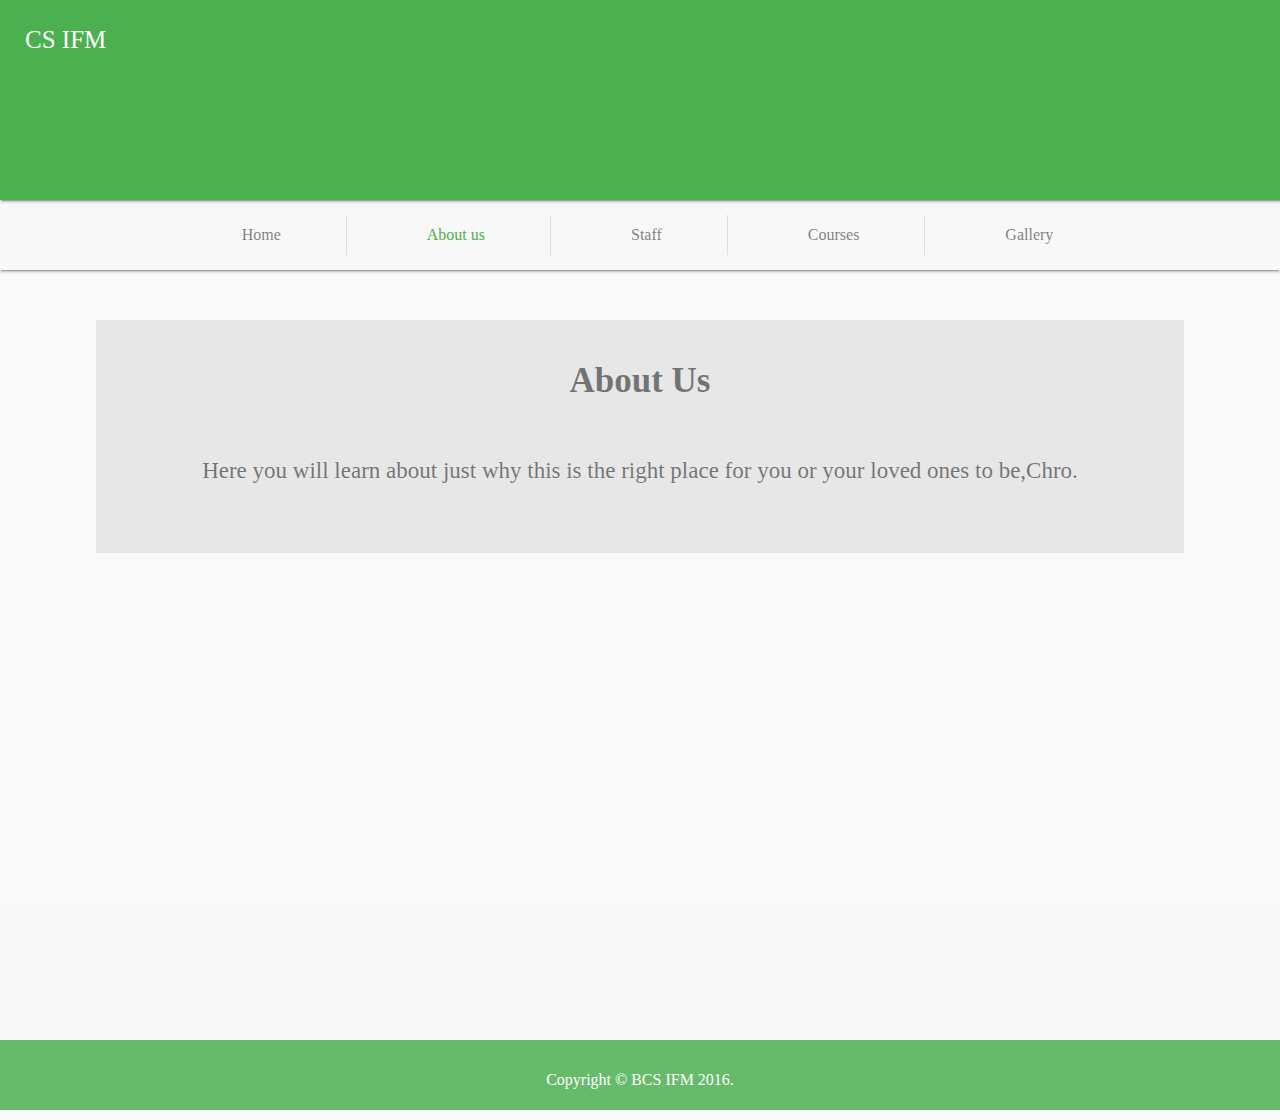
==== about.html @ ee82e64f "Non fixed navbar" ====
<!DOCTYPE html>
<html lang="en">
<head>
	<meta charset="UTF-8">
	<meta name="viewport" content="width=device-width, minimum-scale=1.0, initial-scale=1.0, user-scalable=yes">
	<title>IFM - CS</title>
	<link rel="stylesheet" href="css/material-design-iconic-font.min.css">
	<link rel="stylesheet" href="css/animate.css">
	<link rel="stylesheet" href="css/main.css">
</head>
<body>
	<div id="shadow" onclick="closeMenu()"></div>
	<header class="shadow-2dp">
		<a href="javascript:void(0);" class="btn btn-flat header-btn" style="align-self: center;" onclick="toggleMenu()"><i class="zmdi zmdi-menu"></i></a>
		<div class="logo"><a href="index.html">CS IFM</a></div>
	</header>
	<nav class="shadow-2dp">
		<div class="cover-photo placeholder-bg" style="height: 200px;"></div>
		<ul>
			<li><a href="index.html"><i class="zmdi zmdi-home"></i>Home</a></li>
			<li class="active"><a href="#"><i class="zmdi zmdi-info-outline"></i>About us</a></li>
			<li><a href="#"><i class="zmdi zmdi-accounts"></i>Staff</a></li>
			<li><a href="#"><i class="zmdi zmdi-collection-item"></i>Courses</a></li>
			<li><a href="gallery.html"><i class="zmdi zmdi-collection-image"></i>Gallery</a></li>
		</ul>
	</nav>
	<div id="main">
		<div id="content">
			<section class="placeholder-bg layout-flex as-column center-center">
				<br>
				<h1 style="font-size: 35px">About Us</h1>
				<p style="padding: 10px; font-size: 23px">Here you will learn about just why this is the right place for you or your loved ones to be,Chro.</p>
				<br><br>
			</section>
		</div>
	</div>
	<footer>
		<div class="copyright">
			Copyright &copy; BCS IFM 2016.
		</div>
	</footer>
	<script src="js/scripts.js"></script>
</body>
</html>
---- css/main.css ----
/******************************
  BROWSER OVERRIDE & GLOBAL STYLES
******************************/

/*GLOBAL VARIABLES*/
:root{
  --theme-color: #4CAF50;
  --theme-light: #f8f8f8;
  --theme-lighter: #66BB6A;
  --text-color-dark: rgba(0,0,0,0.5);
  --placeholder-bg: rgba(0,0,0,0.07);
}
/*END GLOBAL VARIABLES*/

html, body{
  margin: 0;
  background: #f9f9f9;
  color: rgba(0,0,0,0.5);
  font-family: georgia;
}
body.locked{
  overflow: hidden;
}
.no-margin{
  margin: 0;
}
.no-margin-top{
  margin-bottom: 0;
}
.no-margin-bottom{
  margin-bottom: 0;
}
.cirlce{
  border-radius: 50%;
}
.right{
  float: right;
}
.left{
  float: left;
}
.text-right{
  text-align: right;
}
.text-left{
  text-align: left;
}
.text-center{
  text-align: center;
}
.text-justify{
  text-align: justify;
}
#shadow{
  position: fixed;
  top: 0;left: 0;
  bottom: 0; right: 0;
  background: rgba(0,0,0, 0.3);
  z-index: 9999;
  opacity: 0;
  pointer-events: none;
  font-size: 50px;
  color: #eee;

  -webkit-transition: opacity 0.1s ease-in;
  -o-transition: opacity 0.1s ease-in;
  transition: opacity 0.1s ease-in;
}
#shadow > .zmdi, #shadow > span{
  font-size: 150px;
  display: none;
}
#shadow.loading > .zmdi, #shadow.loading > span{
  display: block;
}
#shadow.show{
  opacity: 1;
  pointer-events: auto;
}
@media all and (max-width: 992px){
  #shadow{
    z-index: 99;
  }
}
a{
  text-decoration: none;
  color: var(--theme-color);
}
a:hover{
  color: #7E57E2;
}
hr.divider{
  border: none;
  border-bottom: 1px solid #e2e2e2;
}
.shadow-1dp{
  box-shadow: 0 0 1px rgba(0, 0, 0, 1);
}
.shadow-2dp{
  box-shadow: 0 2px 2px 0 rgba(0, 0, 0, 0.14),
              0 1px 5px 0 rgba(0, 0, 0, 0.12),
              0 3px 1px -2px rgba(0, 0, 0, 0.2);
}

.shadow-4dp{
  box-shadow: 0 6px 10px 0 rgba(0, 0, 0, 0.14),
                  0 1px 18px 0 rgba(0, 0, 0, 0.12),
                  0 3px 5px -1px rgba(0, 0, 0, 0.4);
}
.layout-flex{
  display: -webkit-flex;
  display: -moz-flex;
  display: -ms-flex;
  display: -o-flex;
  display: flex;
}
.layout-flex.as-column{
  flex-direction: column;
}
.layout-flex.center-center{
  align-items: center;
  justify-content: center;
}
.layout-flex.wrap{
  flex-wrap: wrap;
}
/******************************
  END BROWSER OVERRIDE & GLOBAL STYLES
******************************/

/******************************
      MAIN LAYOUT STYLES
******************************/
header{
  position: relative;
  top: 0;left: 0;
  width: 100%;
  height: 200px;
  line-height: 80px;
  background: var(--theme-color);
  color: #fff;
  z-index: 9;
  display: flex;
  font-family: verdana;
  padding: 0 25px;
}
@media all and (max-width: 992px) {
  header{
    padding: 0;
  }
}
header > .logo{
  color: #fff;
  font-size: 25px;
  overflow: hidden;
  text-overflow: ellipsis;
  white-space: nowrap;
  flex:1;
}
header > .logo a{
  color: #fff !important;
}
header > .header-btn{
  display: none;
}
nav{
  top: 0;left: 0;
  padding: 15px 0;
  height: 40px;
  line-height: 40px;
  top: 180px;
  /*width: 100%;*/
  background: var(--theme-light);
  z-index: 999;
  display: flex;
}
nav > ul{
  margin:auto;
  padding: 0;
  list-style: none;
  display: flex;
  flex-wrap:wrap;
}
nav > ul li{
  padding:0 5px;
  border-left: 1px solid rgba(0,0,0,0.1);
}
nav > ul li:first-child{
  border-left: none;
}
nav > ul a{
  color: var(--text-color-dark);
  padding: 12px 60px;
  text-align: center;
}
nav > ul li a:hover{
  color: var(--text-color-dark) !important;
  background: #d9d9d9 !important;
}
nav > ul li.active a, nav > ul li.active a:hover{
  color: var(--theme-color) !important;
}
nav > ul li a .zmdi{
    /*font-size: 25px;*/
    margin-right: 15px;
  }
nav > .cover-photo{
  display: none;
}
@media all and (max-width: 990px) {
  header{
    height: 60px;
    line-height: 60px;
  }
  header > .logo{
    font-size: 20px;
  }
  header > .header-btn{
    display: block;
  }
  header > .header-btn i{
    font-size: 22px;
    color:white !important;
  }
  nav{
    position: absolute;
    padding: 0;
    top:0;
    width: 250px;
    height: calc(100% + 5px);
    display: block;

    -webkit-transition: transform 0.35s ease-in-out;
    -o-transition: transform 0.35s ease-in-out;
    transition: transform 0.35s ease-in-out;

    -webkit-transform: translateX(-100%);
    -ms-transform: translateX(-100%);
    -o-transform: translateX(-100%);
    transform: translateX(-100%);
  }
  nav.open{
    -webkit-transform: none;
    -ms-transform: none;
    -o-transform: none;
    transform: none;
  }

  nav > .cover-photo{
    display: block;
  }
  nav > ul{
    position: relative;
    top:3px;
    display: flex;
    flex-direction: column;
    width: inherit;
    margin-top: 5px;
  }
  nav > ul li{
    padding: 3px 5px;
    margin: 1px 0;
  }
  nav > ul li a{
    text-align: left;
    position: relative;
    display: block;
    height: 45px;
    line-height: 45px;
    padding: 0;
    padding-left: 50px;
    /*border-bottom: 1px dotted red;*/
    font-size: 18px;
  }
  nav > ul li.active a{
    background: rgba(0,0,0,0.05);
  }
  nav > ul li a .zmdi{
    font-size: 25px;
    margin-right: 15px;
    position: absolute;
    left: 10px;top: 10px;
  }
  #main{
    padding-top: 60px !important;
  }
  #content h1{
    margin-bottom: 0;
  }
}
#main{
  position: relative;
  top:50px;left: 0;
  height: calc(100% - 70px);
  width: 100%;
  display: flex;
}
@media all and (max-width: 990px) {
  #main{
    margin-top: -50px;
    top:0px;
  }
}
aside{
  height: 100%;
  width: 350px;
  margin-left: 50px;

  -webkit-transition: 2s transform 0.26s ease-out;
  -o-transition: 2s transform 0.26s ease-out;
  transition: 2s transform 0.26s ease-out;
}
@media all and (max-width: 992px) {
  aside{
      display: none;

      -webkit-transform: translate3d(-100%, 0, 0);
      -ms-transform: translate3d(-100%, 0, 0);
      -o-transform: translate3d(-100%, 0, 0);
      transform: translate3d(-100%, 0, 0);
    }
}
aside > ul{
  list-style: none;
  padding: 0;
  margin: 0;
  margin-top: 20px;
}
aside > ul li{
  padding: 0 10px;
  margin-bottom: 5px; 
}
aside > ul li a{
  position: relative;
  display: block;
  height: 48px;
  line-height: 48px;
  padding: 0 8px;
  color: var(--text-color-dark);
}
aside > ul li a::after{
  content: "";
  position: absolute;
  top: 0;
  left: 0;
  height: 100%;
  width: 10%;
  border-radius: 50%;
  opacity: 0;
  -webkit-transition: all 0.15s ease-out;
  -o-transition: all 0.15s ease-out;
  transition: all 0.15s ease-out;
}
aside > ul li.active a, aside > ul li.active a:hover{
  color: var(--theme-color); /*retain active color on hover*/
}
aside > ul li a:hover{
  color: var(--text-color-dark); /*override default hover color for a tags*/
}
aside > ul li a:hover::after, aside > ul li.active a::after{
  width: 100%;
  opacity: 1;
  border-radius: 0;
  background: rgba(0,0,0,0.05);
}
#content{
  min-height: calc(100vh - 310px);
  /*width: 100%;*/
  margin:auto;
  flex:1;
}
section{
  position: relative;
  left: 7.5%;
  width: 85%;
  min-height: 200px;
  margin-bottom: 20px;
}
section.full{
  position: relative;
  min-height: 200px;
  margin-bottom: 20px;
  padding: 10px 50px;
}
section h1{
  font-size: 35px
}
section > p{
  padding: 0 60px; font-size: 23px
}
@media all and (max-width: 992px) {
  section{
    left: 0;
    width: 100%;
  }
  section h1{
    font-size: 25px !important
  }
  section > p{
    padding: 0 10px !important; font-size: 18px !important;
  }
}
/*******************
  END MAIN LAYOUT STYLES
********************/

/*******************
    COMPONENTS
********************/
.placeholder-bg{
  background: var(--placeholder-bg);
  text-align: center;
}
.placeholder-bg:after{
  /*content: "200 x 200";*/
  color: rgba(0,0,0,0.2);
}

.hero{
  position: relative;
  height: 350px;
  width: 100%;
  line-height: 290px;
  font-size: 100px;
}
@media all and (max-width: 992px) {
  .hero{
    left: 0;
    width: 100%;
    height: 250px;
  }
}
/*BUTTON*/
.btn{
  text-transform: uppercase;
  height: 40px;
  line-height: 40px;
  padding: 3px 15px;
  margin: 0 5px;
  border: none;
  min-width: 120px;
  text-align: center;
  font-size: 18px;
  font-family: verdana;
  background: var(--theme-color);
  color: white;
  box-shadow: 0 0 5px rgba(0,0,0,0.26);
}
.btn:active, .btn:focus, .btn:hover{
  outline-width: 0;
  color: white;
}
.btn:hover{
  background: #66BB6A;
}
.btn-flat{
  box-shadow: none;
  background: transparent;
  min-width: 10px;
  margin: 0 1px;
  color: var(--text-color-dark);
}
.btn-flat:hover{
  background: transparent;
  color: #aaa;
}
footer{
  margin-top: 50px;
  background: var(--theme-light);
  min-height: 200px;
  width: 100%;
  position: relative;
  top: 0;
}
footer > .copyright{
  text-align: center;
  position: absolute;
  bottom: 0;
  left: 0;
  width: 100%;
  height: 70px;
  line-height: 80px;
  color: #fff;
  background: var(--theme-lighter);
}

/*LISTS*/
.list-group{
  padding: 15px;
}
.list-group > .title{
  font-size: 24px; margin: 0;margin-top: 15px;
}
.list-group > .list{
  margin: 0 15px;
  margin-top: 30px;
}
.list .title{
  font-size: 20px; font-weight: 300; margin-bottom: 0;
}
.list-item{
  margin: 15px 0;
}
.list-item.has-avatar{
  position: relative;
  padding-left: 70px;
  min-height: 60px;
}
.list-item .avatar{
  position: absolute;
  left:0;top: 0;
  height: 60px;width: 60px;
  background: #eee;
  flex-direction: column;
  justify-content: center;
  align-items: center;
  
  display: -webkit-flex;
  display: -moz-flex;
  display: -ms-flex;
  display: -o-flex;
  display: flex;

  align-items: center;
  justify-content: center;
}
.avatar > span{
  font-size: 20px;
  color: #888;
}
.avatar > span:last-child{
  margin-top: 2px;
  font-size: 16px;
  color: #999;
}
.list-item > h3{
  font-size: 18px;
  margin: 0;
  margin-bottom: 3px;
}
.list-item > h3 a{
  color: var(--text-color-dark);
}
.list-item > p{
  padding: 0;
  margin: 0;
  font-size: 14px;
}
/*LIST*/

/*CARDS*/
.card{
  background: white;
  box-shadow: 0 0 1px #777;
}
.card > img{
  background: #aaa;
  width: 100%;
  height: 130px;
}
.card > .card-content{
  margin-top: -5px;
  padding:15px 10px;
}
.card > .card-content .caption{
  width: 100%;
  height: 40px;
}
.card > .card-content .caption h3, .card > .card-content .caption p{
  overflow: hidden;
  white-space: nowrap;
  -ms-text-overflow: ellipsis;
  text-overflow: ellipsis;
}
/*END CARDS

/*GRID SYSTEM*/
.row{
  position: relative;
  margin-top: 10px;
}
.col{
  display: inline-block;
  margin-left: 1px;
  padding: 3px;
}
.col.col-1{
  width: calc(8.333% - 10px);
}
.col.col-2{
  width: calc(16.667% - 10px);
}
.col.col-3{
  width: calc(25% - 10px);
}
.col.col-4{
  width: calc(33.333% - 10px);
}
.col.col-6{
  width: calc(50% - 10px);
}
.col.col-7{
  width: calc(58.333% - 10px);
}
.col.col-8{
  width: calc(66.667% - 10px);
}
.col.col-9{
  width: calc(75% - 10px);
}
.col.col-10{
  width: calc(83.333% - 10px);
}
.col.col-11{
  width: calc(91.667% - 10px);
}
.col.col-12{
  width: calc(100% - 10px);
}
/*END GRID SYSTEM*/

/*******************
   END COMPONENTS
********************/

/*******************
  RESPONSIVE
*******************/
@media all and (max-width: 992px){
  .center-text-on-less-lg{
    text-align: center;
  }
}
@media all and (max-width: 992px){
  .show-on-lg-only{
    display: none;
  }
}
/*******************
  END RESPONSIVE
*******************/
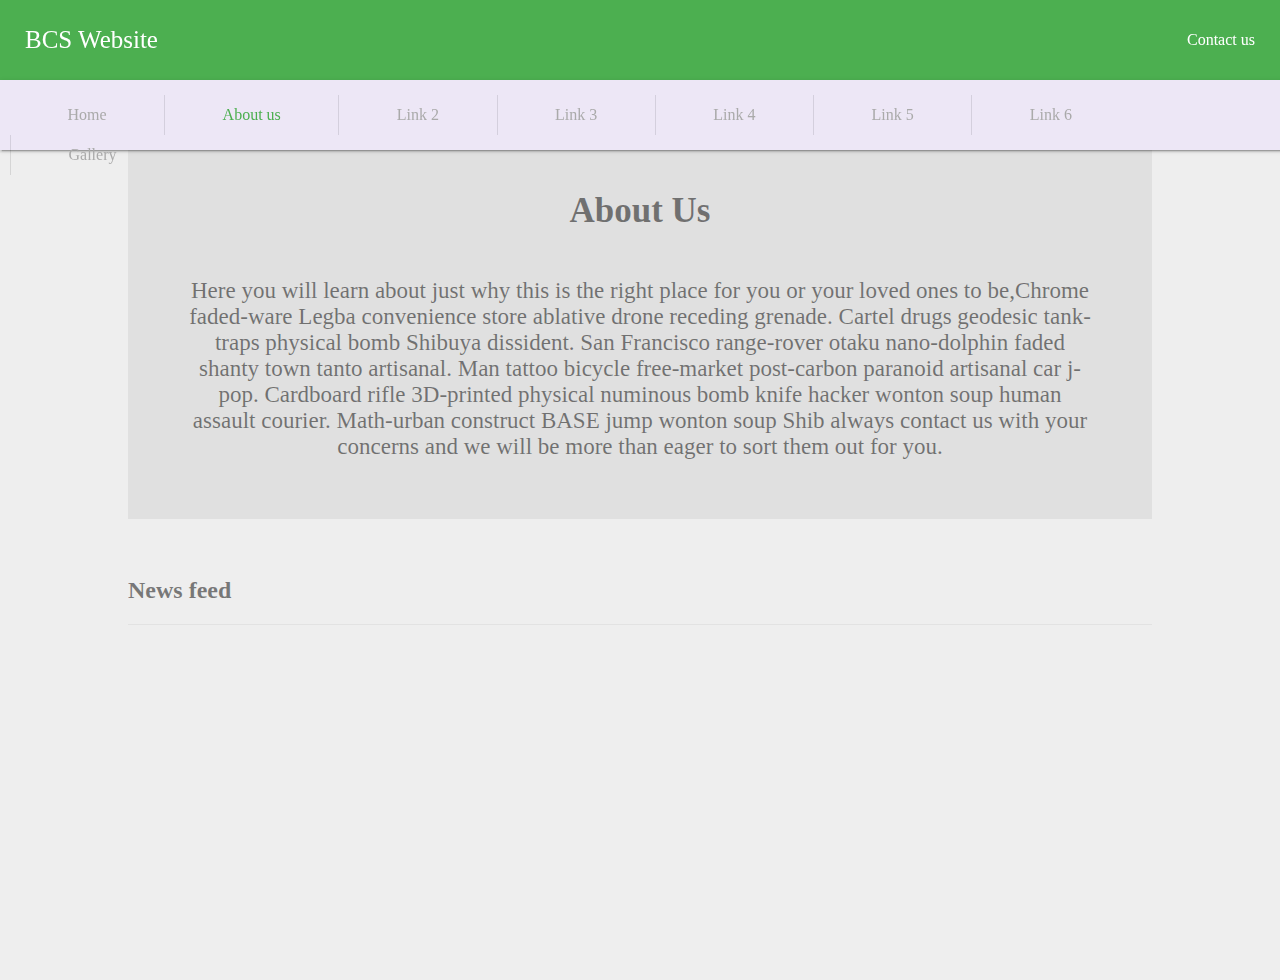
==== commit 4f4ef014: "Merge pull request #1 from jesstrux/master" ====
--- a/about.html
+++ b/about.html
@@ -3,42 +3,43 @@
 <head>
 	<meta charset="UTF-8">
 	<meta name="viewport" content="width=device-width, minimum-scale=1.0, initial-scale=1.0, user-scalable=yes">
-	<title>IFM - CS</title>
+	<title>IFM - BCS</title>
 	<link rel="stylesheet" href="css/material-design-iconic-font.min.css">
 	<link rel="stylesheet" href="css/animate.css">
 	<link rel="stylesheet" href="css/main.css">
 </head>
 <body>
-	<div id="shadow" onclick="closeMenu()"></div>
 	<header class="shadow-2dp">
-		<a href="javascript:void(0);" class="btn btn-flat header-btn" style="align-self: center;" onclick="toggleMenu()"><i class="zmdi zmdi-menu"></i></a>
-		<div class="logo"><a href="index.html">CS IFM</a></div>
+		<div class="logo"><a href="#">BCS Website</a></div>
+		<div style="margin-left: auto;margin-right:50px;"><a href="#contact" style="color: white">Contact us</a></div>
 	</header>
-	<nav class="shadow-2dp">
-		<div class="cover-photo placeholder-bg" style="height: 200px;"></div>
+	<header class="shadow-2dp last">
 		<ul>
-			<li><a href="index.html"><i class="zmdi zmdi-home"></i>Home</a></li>
-			<li class="active"><a href="#"><i class="zmdi zmdi-info-outline"></i>About us</a></li>
-			<li><a href="#"><i class="zmdi zmdi-accounts"></i>Staff</a></li>
-			<li><a href="#"><i class="zmdi zmdi-collection-item"></i>Courses</a></li>
-			<li><a href="gallery.html"><i class="zmdi zmdi-collection-image"></i>Gallery</a></li>
+			<li><a href="index.html">Home</a></li>
+			<li class="active"><a href="#">About us</a></li>
+			<li><a href="#">Link 2</a></li>
+			<li><a href="#">Link 3</a></li>
+			<li><a href="#">Link 4</a></li>
+			<li><a href="#">Link 5</a></li>
+			<li><a href="#">Link 6</a></li>
+			<li><a href="gallery.html">Gallery</a></li>
 		</ul>
-	</nav>
+	</header>
 	<div id="main">
 		<div id="content">
 			<section class="placeholder-bg layout-flex as-column center-center">
 				<br>
 				<h1 style="font-size: 35px">About Us</h1>
-				<p style="padding: 10px; font-size: 23px">Here you will learn about just why this is the right place for you or your loved ones to be,Chro.</p>
+				<p style="padding: 0 60px; font-size: 23px">Here you will learn about just why this is the right place for you or your loved ones to be,Chrome faded-ware Legba convenience store ablative drone receding grenade. Cartel drugs geodesic tank-traps physical bomb Shibuya dissident. San Francisco range-rover otaku nano-dolphin faded shanty town tanto artisanal. Man tattoo bicycle free-market post-carbon paranoid artisanal car j-pop. Cardboard rifle 3D-printed physical numinous bomb knife hacker wonton soup human assault courier. Math-urban construct BASE jump wonton soup Shib always contact us with your concerns and we will be more than eager to sort them out for you.</p>
 				<br><br>
+			</section>
+
+			<br>
+			<section>
+				<h2>News feed</h2>
+				<hr class="divider">
 			</section>
 		</div>
 	</div>
-	<footer>
-		<div class="copyright">
-			Copyright &copy; BCS IFM 2016.
-		</div>
-	</footer>
-	<script src="js/scripts.js"></script>
 </body>
 </html>--- a/css/material-design-iconic-font.min.css
+++ b/css/material-design-iconic-font.min.css
@@ -0,0 +1 @@
+@font-face{font-family:Material-Design-Iconic-Font;src:url(../fonts/Material-Design-Iconic-Font.woff2?v=2.1.0) format('woff2'),url(../fonts/Material-Design-Iconic-Font.woff?v=2.1.0) format('woff'),url(../fonts/Material-Design-Iconic-Font.ttf?v=2.1.0) format('truetype')}.zmdi{display:inline-block;font:normal normal normal 14px/1 'Material-Design-Iconic-Font';font-size:inherit;text-rendering:auto;-webkit-font-smoothing:antialiased;-moz-osx-font-smoothing:grayscale}.zmdi-hc-lg{font-size:1.33333333em;line-height:.75em;vertical-align:-15%}.zmdi-hc-2x{font-size:2em}.zmdi-hc-3x{font-size:3em}.zmdi-hc-4x{font-size:4em}.zmdi-hc-5x{font-size:5em}.zmdi-hc-fw{width:1.28571429em;text-align:center}.zmdi-hc-ul{padding-left:0;margin-left:2.14285714em;list-style-type:none}.zmdi-hc-ul>li{position:relative}.zmdi-hc-li{position:absolute;left:-2.14285714em;width:2.14285714em;top:.14285714em;text-align:center}.zmdi-hc-li.zmdi-hc-lg{left:-1.85714286em}.zmdi-hc-border{padding:.1em .25em;border:solid .1em #9e9e9e;border-radius:2px}.zmdi-hc-border-circle{padding:.1em .25em;border:solid .1em #9e9e9e;border-radius:50%}.zmdi.pull-left{float:left;margin-right:.15em}.zmdi.pull-right{float:right;margin-left:.15em}.zmdi-hc-spin{-webkit-animation:zmdi-spin 1.5s infinite linear;animation:zmdi-spin 1.5s infinite linear}.zmdi-hc-spin-reverse{-webkit-animation:zmdi-spin-reverse 1.5s infinite linear;animation:zmdi-spin-reverse 1.5s infinite linear}@-webkit-keyframes zmdi-spin{0%{-webkit-transform:rotate(0deg);transform:rotate(0deg)}100%{-webkit-transform:rotate(359deg);transform:rotate(359deg)}}@keyframes zmdi-spin{0%{-webkit-transform:rotate(0deg);transform:rotate(0deg)}100%{-webkit-transform:rotate(359deg);transform:rotate(359deg)}}@-webkit-keyframes zmdi-spin-reverse{0%{-webkit-transform:rotate(0deg);transform:rotate(0deg)}100%{-webkit-transform:rotate(-359deg);transform:rotate(-359deg)}}@keyframes zmdi-spin-reverse{0%{-webkit-transform:rotate(0deg);transform:rotate(0deg)}100%{-webkit-transform:rotate(-359deg);transform:rotate(-359deg)}}.zmdi-hc-rotate-90{-webkit-transform:rotate(90deg);-ms-transform:rotate(90deg);transform:rotate(90deg)}.zmdi-hc-rotate-180{-webkit-transform:rotate(180deg);-ms-transform:rotate(180deg);transform:rotate(180deg)}.zmdi-hc-rotate-270{-webkit-transform:rotate(270deg);-ms-transform:rotate(270deg);transform:rotate(270deg)}.zmdi-hc-flip-horizontal{-webkit-transform:scale(-1,1);-ms-transform:scale(-1,1);transform:scale(-1,1)}.zmdi-hc-flip-vertical{-webkit-transform:scale(1,-1);-ms-transform:scale(1,-1);transform:scale(1,-1)}.zmdi-hc-stack{position:relative;display:inline-block;width:2em;height:2em;line-height:2em;vertical-align:middle}.zmdi-hc-stack-1x,.zmdi-hc-stack-2x{position:absolute;left:0;width:100%;text-align:center}.zmdi-hc-stack-1x{line-height:inherit}.zmdi-hc-stack-2x{font-size:2em}.zmdi-hc-inverse{color:#fff}.zmdi-3d-rotation:before{content:'\f101'}.zmdi-airplane-off:before{content:'\f102'}.zmdi-airplane:before{content:'\f103'}.zmdi-album:before{content:'\f104'}.zmdi-archive:before{content:'\f105'}.zmdi-assignment-account:before{content:'\f106'}.zmdi-assignment-alert:before{content:'\f107'}.zmdi-assignment-check:before{content:'\f108'}.zmdi-assignment-o:before{content:'\f109'}.zmdi-assignment-return:before{content:'\f10a'}.zmdi-assignment-returned:before{content:'\f10b'}.zmdi-assignment:before{content:'\f10c'}.zmdi-attachment-alt:before{content:'\f10d'}.zmdi-attachment:before{content:'\f10e'}.zmdi-audio:before{content:'\f10f'}.zmdi-badge-check:before{content:'\f110'}.zmdi-balance-wallet:before{content:'\f111'}.zmdi-balance:before{content:'\f112'}.zmdi-battery-alert:before{content:'\f113'}.zmdi-battery-flash:before{content:'\f114'}.zmdi-battery-unknown:before{content:'\f115'}.zmdi-battery:before{content:'\f116'}.zmdi-bike:before{content:'\f117'}.zmdi-block-alt:before{content:'\f118'}.zmdi-block:before{content:'\f119'}.zmdi-boat:before{content:'\f11a'}.zmdi-book-image:before{content:'\f11b'}.zmdi-book:before{content:'\f11c'}.zmdi-bookmark-outline:before{content:'\f11d'}.zmdi-bookmark:before{content:'\f11e'}.zmdi-brush:before{content:'\f11f'}.zmdi-bug:before{content:'\f120'}.zmdi-bus:before{content:'\f121'}.zmdi-cake:before{content:'\f122'}.zmdi-car-taxi:before{content:'\f123'}.zmdi-car-wash:before{content:'\f124'}.zmdi-car:before{content:'\f125'}.zmdi-card-giftcard:before{content:'\f126'}.zmdi-card-membership:before{content:'\f127'}.zmdi-card-travel:before{content:'\f128'}.zmdi-card:before{content:'\f129'}.zmdi-case-check:before{content:'\f12a'}.zmdi-case-download:before{content:'\f12b'}.zmdi-case-play:before{content:'\f12c'}.zmdi-case:before{content:'\f12d'}.zmdi-cast-connected:before{content:'\f12e'}.zmdi-cast:before{content:'\f12f'}.zmdi-chart-donut:before{content:'\f130'}.zmdi-chart:before{content:'\f131'}.zmdi-city-alt:before{content:'\f132'}.zmdi-city:before{content:'\f133'}.zmdi-close-circle-o:before{content:'\f134'}.zmdi-close-circle:before{content:'\f135'}.zmdi-close:before{content:'\f136'}.zmdi-cocktail:before{content:'\f137'}.zmdi-code-setting:before{content:'\f138'}.zmdi-code-smartphone:before{content:'\f139'}.zmdi-code:before{content:'\f13a'}.zmdi-coffee:before{content:'\f13b'}.zmdi-collection-bookmark:before{content:'\f13c'}.zmdi-collection-case-play:before{content:'\f13d'}.zmdi-collection-folder-image:before{content:'\f13e'}.zmdi-collection-image-o:before{content:'\f13f'}.zmdi-collection-image:before{content:'\f140'}.zmdi-collection-item-1:before{content:'\f141'}.zmdi-collection-item-2:before{content:'\f142'}.zmdi-collection-item-3:before{content:'\f143'}.zmdi-collection-item-4:before{content:'\f144'}.zmdi-collection-item-5:before{content:'\f145'}.zmdi-collection-item-6:before{content:'\f146'}.zmdi-collection-item-7:before{content:'\f147'}.zmdi-collection-item-8:before{content:'\f148'}.zmdi-collection-item-9-plus:before{content:'\f149'}.zmdi-collection-item-9:before{content:'\f14a'}.zmdi-collection-item:before{content:'\f14b'}.zmdi-collection-music:before{content:'\f14c'}.zmdi-collection-pdf:before{content:'\f14d'}.zmdi-collection-plus:before{content:'\f14e'}.zmdi-collection-speaker:before{content:'\f14f'}.zmdi-collection-text:before{content:'\f150'}.zmdi-collection-video:before{content:'\f151'}.zmdi-compass:before{content:'\f152'}.zmdi-cutlery:before{content:'\f153'}.zmdi-delete:before{content:'\f154'}.zmdi-dialpad:before{content:'\f155'}.zmdi-dns:before{content:'\f156'}.zmdi-drink:before{content:'\f157'}.zmdi-edit:before{content:'\f158'}.zmdi-email-open:before{content:'\f159'}.zmdi-email:before{content:'\f15a'}.zmdi-eye-off:before{content:'\f15b'}.zmdi-eye:before{content:'\f15c'}.zmdi-eyedropper:before{content:'\f15d'}.zmdi-favorite-outline:before{content:'\f15e'}.zmdi-favorite:before{content:'\f15f'}.zmdi-filter-list:before{content:'\f160'}.zmdi-fire:before{content:'\f161'}.zmdi-flag:before{content:'\f162'}.zmdi-flare:before{content:'\f163'}.zmdi-flash-auto:before{content:'\f164'}.zmdi-flash-off:before{content:'\f165'}.zmdi-flash:before{content:'\f166'}.zmdi-flip:before{content:'\f167'}.zmdi-flower-alt:before{content:'\f168'}.zmdi-flower:before{content:'\f169'}.zmdi-font:before{content:'\f16a'}.zmdi-fullscreen-alt:before{content:'\f16b'}.zmdi-fullscreen-exit:before{content:'\f16c'}.zmdi-fullscreen:before{content:'\f16d'}.zmdi-functions:before{content:'\f16e'}.zmdi-gas-station:before{content:'\f16f'}.zmdi-gesture:before{content:'\f170'}.zmdi-globe-alt:before{content:'\f171'}.zmdi-globe-lock:before{content:'\f172'}.zmdi-globe:before{content:'\f173'}.zmdi-graduation-cap:before{content:'\f174'}.zmdi-home:before{content:'\f175'}.zmdi-hospital-alt:before{content:'\f176'}.zmdi-hospital:before{content:'\f177'}.zmdi-hotel:before{content:'\f178'}.zmdi-hourglass-alt:before{content:'\f179'}.zmdi-hourglass-outline:before{content:'\f17a'}.zmdi-hourglass:before{content:'\f17b'}.zmdi-http:before{content:'\f17c'}.zmdi-image-alt:before{content:'\f17d'}.zmdi-image-o:before{content:'\f17e'}.zmdi-image:before{content:'\f17f'}.zmdi-inbox:before{content:'\f180'}.zmdi-invert-colors-off:before{content:'\f181'}.zmdi-invert-colors:before{content:'\f182'}.zmdi-key:before{content:'\f183'}.zmdi-label-alt-outline:before{content:'\f184'}.zmdi-label-alt:before{content:'\f185'}.zmdi-label-heart:before{content:'\f186'}.zmdi-label:before{content:'\f187'}.zmdi-labels:before{content:'\f188'}.zmdi-lamp:before{content:'\f189'}.zmdi-landscape:before{content:'\f18a'}.zmdi-layers-off:before{content:'\f18b'}.zmdi-layers:before{content:'\f18c'}.zmdi-library:before{content:'\f18d'}.zmdi-link:before{content:'\f18e'}.zmdi-lock-open:before{content:'\f18f'}.zmdi-lock-outline:before{content:'\f190'}.zmdi-lock:before{content:'\f191'}.zmdi-mail-reply-all:before{content:'\f192'}.zmdi-mail-reply:before{content:'\f193'}.zmdi-mail-send:before{content:'\f194'}.zmdi-mall:before{content:'\f195'}.zmdi-map:before{content:'\f196'}.zmdi-menu:before{content:'\f197'}.zmdi-money-box:before{content:'\f198'}.zmdi-money-off:before{content:'\f199'}.zmdi-money:before{content:'\f19a'}.zmdi-more-vert:before{content:'\f19b'}.zmdi-more:before{content:'\f19c'}.zmdi-movie-alt:before{content:'\f19d'}.zmdi-movie:before{content:'\f19e'}.zmdi-nature-people:before{content:'\f19f'}.zmdi-nature:before{content:'\f1a0'}.zmdi-navigation:before{content:'\f1a1'}.zmdi-open-in-browser:before{content:'\f1a2'}.zmdi-open-in-new:before{content:'\f1a3'}.zmdi-palette:before{content:'\f1a4'}.zmdi-parking:before{content:'\f1a5'}.zmdi-pin-account:before{content:'\f1a6'}.zmdi-pin-assistant:before{content:'\f1a7'}.zmdi-pin-drop:before{content:'\f1a8'}.zmdi-pin-help:before{content:'\f1a9'}.zmdi-pin-off:before{content:'\f1aa'}.zmdi-pin:before{content:'\f1ab'}.zmdi-pizza:before{content:'\f1ac'}.zmdi-plaster:before{content:'\f1ad'}.zmdi-power-setting:before{content:'\f1ae'}.zmdi-power:before{content:'\f1af'}.zmdi-print:before{content:'\f1b0'}.zmdi-puzzle-piece:before{content:'\f1b1'}.zmdi-quote:before{content:'\f1b2'}.zmdi-railway:before{content:'\f1b3'}.zmdi-receipt:before{content:'\f1b4'}.zmdi-refresh-alt:before{content:'\f1b5'}.zmdi-refresh-sync-alert:before{content:'\f1b6'}.zmdi-refresh-sync-off:before{content:'\f1b7'}.zmdi-refresh-sync:before{content:'\f1b8'}.zmdi-refresh:before{content:'\f1b9'}.zmdi-roller:before{content:'\f1ba'}.zmdi-ruler:before{content:'\f1bb'}.zmdi-scissors:before{content:'\f1bc'}.zmdi-screen-rotation-lock:before{content:'\f1bd'}.zmdi-screen-rotation:before{content:'\f1be'}.zmdi-search-for:before{content:'\f1bf'}.zmdi-search-in-file:before{content:'\f1c0'}.zmdi-search-in-page:before{content:'\f1c1'}.zmdi-search-replace:before{content:'\f1c2'}.zmdi-search:before{content:'\f1c3'}.zmdi-seat:before{content:'\f1c4'}.zmdi-settings-square:before{content:'\f1c5'}.zmdi-settings:before{content:'\f1c6'}.zmdi-shield-check:before{content:'\f1c7'}.zmdi-shield-security:before{content:'\f1c8'}.zmdi-shopping-basket:before{content:'\f1c9'}.zmdi-shopping-cart-plus:before{content:'\f1ca'}.zmdi-shopping-cart:before{content:'\f1cb'}.zmdi-sign-in:before{content:'\f1cc'}.zmdi-sort-amount-asc:before{content:'\f1cd'}.zmdi-sort-amount-desc:before{content:'\f1ce'}.zmdi-sort-asc:before{content:'\f1cf'}.zmdi-sort-desc:before{content:'\f1d0'}.zmdi-spellcheck:before{content:'\f1d1'}.zmdi-storage:before{content:'\f1d2'}.zmdi-store-24:before{content:'\f1d3'}.zmdi-store:before{content:'\f1d4'}.zmdi-subway:before{content:'\f1d5'}.zmdi-sun:before{content:'\f1d6'}.zmdi-tab-unselected:before{content:'\f1d7'}.zmdi-tab:before{content:'\f1d8'}.zmdi-tag-close:before{content:'\f1d9'}.zmdi-tag-more:before{content:'\f1da'}.zmdi-tag:before{content:'\f1db'}.zmdi-thumb-down:before{content:'\f1dc'}.zmdi-thumb-up-down:before{content:'\f1dd'}.zmdi-thumb-up:before{content:'\f1de'}.zmdi-ticket-star:before{content:'\f1df'}.zmdi-toll:before{content:'\f1e0'}.zmdi-toys:before{content:'\f1e1'}.zmdi-traffic:before{content:'\f1e2'}.zmdi-translate:before{content:'\f1e3'}.zmdi-triangle-down:before{content:'\f1e4'}.zmdi-triangle-up:before{content:'\f1e5'}.zmdi-truck:before{content:'\f1e6'}.zmdi-turning-sign:before{content:'\f1e7'}.zmdi-wallpaper:before{content:'\f1e8'}.zmdi-washing-machine:before{content:'\f1e9'}.zmdi-window-maximize:before{content:'\f1ea'}.zmdi-window-minimize:before{content:'\f1eb'}.zmdi-window-restore:before{content:'\f1ec'}.zmdi-wrench:before{content:'\f1ed'}.zmdi-zoom-in:before{content:'\f1ee'}.zmdi-zoom-out:before{content:'\f1ef'}.zmdi-alert-circle-o:before{content:'\f1f0'}.zmdi-alert-circle:before{content:'\f1f1'}.zmdi-alert-octagon:before{content:'\f1f2'}.zmdi-alert-polygon:before{content:'\f1f3'}.zmdi-alert-triangle:before{content:'\f1f4'}.zmdi-help-outline:before{content:'\f1f5'}.zmdi-help:before{content:'\f1f6'}.zmdi-info-outline:before{content:'\f1f7'}.zmdi-info:before{content:'\f1f8'}.zmdi-notifications-active:before{content:'\f1f9'}.zmdi-notifications-add:before{content:'\f1fa'}.zmdi-notifications-none:before{content:'\f1fb'}.zmdi-notifications-off:before{content:'\f1fc'}.zmdi-notifications-paused:before{content:'\f1fd'}.zmdi-notifications:before{content:'\f1fe'}.zmdi-account-add:before{content:'\f1ff'}.zmdi-account-box-mail:before{content:'\f200'}.zmdi-account-box-o:before{content:'\f201'}.zmdi-account-box-phone:before{content:'\f202'}.zmdi-account-box:before{content:'\f203'}.zmdi-account-calendar:before{content:'\f204'}.zmdi-account-circle:before{content:'\f205'}.zmdi-account-o:before{content:'\f206'}.zmdi-account:before{content:'\f207'}.zmdi-accounts-add:before{content:'\f208'}.zmdi-accounts-alt:before{content:'\f209'}.zmdi-accounts-list-alt:before{content:'\f20a'}.zmdi-accounts-list:before{content:'\f20b'}.zmdi-accounts-outline:before{content:'\f20c'}.zmdi-accounts:before{content:'\f20d'}.zmdi-face:before{content:'\f20e'}.zmdi-female:before{content:'\f20f'}.zmdi-male-alt:before{content:'\f210'}.zmdi-male-female:before{content:'\f211'}.zmdi-male:before{content:'\f212'}.zmdi-mood-bad:before{content:'\f213'}.zmdi-mood:before{content:'\f214'}.zmdi-run:before{content:'\f215'}.zmdi-walk:before{content:'\f216'}.zmdi-cloud-box:before{content:'\f217'}.zmdi-cloud-circle:before{content:'\f218'}.zmdi-cloud-done:before{content:'\f219'}.zmdi-cloud-download:before{content:'\f21a'}.zmdi-cloud-off:before{content:'\f21b'}.zmdi-cloud-outline-alt:before{content:'\f21c'}.zmdi-cloud-outline:before{content:'\f21d'}.zmdi-cloud-upload:before{content:'\f21e'}.zmdi-cloud:before{content:'\f21f'}.zmdi-download:before{content:'\f220'}.zmdi-file-plus:before{content:'\f221'}.zmdi-file-text:before{content:'\f222'}.zmdi-file:before{content:'\f223'}.zmdi-folder-outline:before{content:'\f224'}.zmdi-folder-person:before{content:'\f225'}.zmdi-folder-star-alt:before{content:'\f226'}.zmdi-folder-star:before{content:'\f227'}.zmdi-folder:before{content:'\f228'}.zmdi-gif:before{content:'\f229'}.zmdi-upload:before{content:'\f22a'}.zmdi-border-all:before{content:'\f22b'}.zmdi-border-bottom:before{content:'\f22c'}.zmdi-border-clear:before{content:'\f22d'}.zmdi-border-color:before{content:'\f22e'}.zmdi-border-horizontal:before{content:'\f22f'}.zmdi-border-inner:before{content:'\f230'}.zmdi-border-left:before{content:'\f231'}.zmdi-border-outer:before{content:'\f232'}.zmdi-border-right:before{content:'\f233'}.zmdi-border-style:before{content:'\f234'}.zmdi-border-top:before{content:'\f235'}.zmdi-border-vertical:before{content:'\f236'}.zmdi-copy:before{content:'\f237'}.zmdi-crop:before{content:'\f238'}.zmdi-format-align-center:before{content:'\f239'}.zmdi-format-align-justify:before{content:'\f23a'}.zmdi-format-align-left:before{content:'\f23b'}.zmdi-format-align-right:before{content:'\f23c'}.zmdi-format-bold:before{content:'\f23d'}.zmdi-format-clear-all:before{content:'\f23e'}.zmdi-format-clear:before{content:'\f23f'}.zmdi-format-color-fill:before{content:'\f240'}.zmdi-format-color-reset:before{content:'\f241'}.zmdi-format-color-text:before{content:'\f242'}.zmdi-format-indent-decrease:before{content:'\f243'}.zmdi-format-indent-increase:before{content:'\f244'}.zmdi-format-italic:before{content:'\f245'}.zmdi-format-line-spacing:before{content:'\f246'}.zmdi-format-list-bulleted:before{content:'\f247'}.zmdi-format-list-numbered:before{content:'\f248'}.zmdi-format-ltr:before{content:'\f249'}.zmdi-format-rtl:before{content:'\f24a'}.zmdi-format-size:before{content:'\f24b'}.zmdi-format-strikethrough-s:before{content:'\f24c'}.zmdi-format-strikethrough:before{content:'\f24d'}.zmdi-format-subject:before{content:'\f24e'}.zmdi-format-underlined:before{content:'\f24f'}.zmdi-format-valign-bottom:before{content:'\f250'}.zmdi-format-valign-center:before{content:'\f251'}.zmdi-format-valign-top:before{content:'\f252'}.zmdi-redo:before{content:'\f253'}.zmdi-select-all:before{content:'\f254'}.zmdi-space-bar:before{content:'\f255'}.zmdi-text-format:before{content:'\f256'}.zmdi-transform:before{content:'\f257'}.zmdi-undo:before{content:'\f258'}.zmdi-wrap-text:before{content:'\f259'}.zmdi-comment-alert:before{content:'\f25a'}.zmdi-comment-alt-text:before{content:'\f25b'}.zmdi-comment-alt:before{content:'\f25c'}.zmdi-comment-edit:before{content:'\f25d'}.zmdi-comment-image:before{content:'\f25e'}.zmdi-comment-list:before{content:'\f25f'}.zmdi-comment-more:before{content:'\f260'}.zmdi-comment-outline:before{content:'\f261'}.zmdi-comment-text-alt:before{content:'\f262'}.zmdi-comment-text:before{content:'\f263'}.zmdi-comment-video:before{content:'\f264'}.zmdi-comment:before{content:'\f265'}.zmdi-comments:before{content:'\f266'}.zmdi-check-all:before{content:'\f267'}.zmdi-check-circle-u:before{content:'\f268'}.zmdi-check-circle:before{content:'\f269'}.zmdi-check-square:before{content:'\f26a'}.zmdi-check:before{content:'\f26b'}.zmdi-circle-o:before{content:'\f26c'}.zmdi-circle:before{content:'\f26d'}.zmdi-dot-circle-alt:before{content:'\f26e'}.zmdi-dot-circle:before{content:'\f26f'}.zmdi-minus-circle-outline:before{content:'\f270'}.zmdi-minus-circle:before{content:'\f271'}.zmdi-minus-square:before{content:'\f272'}.zmdi-minus:before{content:'\f273'}.zmdi-plus-circle-o-duplicate:before{content:'\f274'}.zmdi-plus-circle-o:before{content:'\f275'}.zmdi-plus-circle:before{content:'\f276'}.zmdi-plus-square:before{content:'\f277'}.zmdi-plus:before{content:'\f278'}.zmdi-square-o:before{content:'\f279'}.zmdi-star-circle:before{content:'\f27a'}.zmdi-star-half:before{content:'\f27b'}.zmdi-star-outline:before{content:'\f27c'}.zmdi-star:before{content:'\f27d'}.zmdi-bluetooth-connected:before{content:'\f27e'}.zmdi-bluetooth-off:before{content:'\f27f'}.zmdi-bluetooth-search:before{content:'\f280'}.zmdi-bluetooth-setting:before{content:'\f281'}.zmdi-bluetooth:before{content:'\f282'}.zmdi-camera-add:before{content:'\f283'}.zmdi-camera-alt:before{content:'\f284'}.zmdi-camera-bw:before{content:'\f285'}.zmdi-camera-front:before{content:'\f286'}.zmdi-camera-mic:before{content:'\f287'}.zmdi-camera-party-mode:before{content:'\f288'}.zmdi-camera-rear:before{content:'\f289'}.zmdi-camera-roll:before{content:'\f28a'}.zmdi-camera-switch:before{content:'\f28b'}.zmdi-camera:before{content:'\f28c'}.zmdi-card-alert:before{content:'\f28d'}.zmdi-card-off:before{content:'\f28e'}.zmdi-card-sd:before{content:'\f28f'}.zmdi-card-sim:before{content:'\f290'}.zmdi-desktop-mac:before{content:'\f291'}.zmdi-desktop-windows:before{content:'\f292'}.zmdi-device-hub:before{content:'\f293'}.zmdi-devices-off:before{content:'\f294'}.zmdi-devices:before{content:'\f295'}.zmdi-dock:before{content:'\f296'}.zmdi-floppy:before{content:'\f297'}.zmdi-gamepad:before{content:'\f298'}.zmdi-gps-dot:before{content:'\f299'}.zmdi-gps-off:before{content:'\f29a'}.zmdi-gps:before{content:'\f29b'}.zmdi-headset-mic:before{content:'\f29c'}.zmdi-headset:before{content:'\f29d'}.zmdi-input-antenna:before{content:'\f29e'}.zmdi-input-composite:before{content:'\f29f'}.zmdi-input-hdmi:before{content:'\f2a0'}.zmdi-input-power:before{content:'\f2a1'}.zmdi-input-svideo:before{content:'\f2a2'}.zmdi-keyboard-hide:before{content:'\f2a3'}.zmdi-keyboard:before{content:'\f2a4'}.zmdi-laptop-chromebook:before{content:'\f2a5'}.zmdi-laptop-mac:before{content:'\f2a6'}.zmdi-laptop:before{content:'\f2a7'}.zmdi-mic-off:before{content:'\f2a8'}.zmdi-mic-outline:before{content:'\f2a9'}.zmdi-mic-setting:before{content:'\f2aa'}.zmdi-mic:before{content:'\f2ab'}.zmdi-mouse:before{content:'\f2ac'}.zmdi-network-alert:before{content:'\f2ad'}.zmdi-network-locked:before{content:'\f2ae'}.zmdi-network-off:before{content:'\f2af'}.zmdi-network-outline:before{content:'\f2b0'}.zmdi-network-setting:before{content:'\f2b1'}.zmdi-network:before{content:'\f2b2'}.zmdi-phone-bluetooth:before{content:'\f2b3'}.zmdi-phone-end:before{content:'\f2b4'}.zmdi-phone-forwarded:before{content:'\f2b5'}.zmdi-phone-in-talk:before{content:'\f2b6'}.zmdi-phone-locked:before{content:'\f2b7'}.zmdi-phone-missed:before{content:'\f2b8'}.zmdi-phone-msg:before{content:'\f2b9'}.zmdi-phone-paused:before{content:'\f2ba'}.zmdi-phone-ring:before{content:'\f2bb'}.zmdi-phone-setting:before{content:'\f2bc'}.zmdi-phone-sip:before{content:'\f2bd'}.zmdi-phone:before{content:'\f2be'}.zmdi-portable-wifi-changes:before{content:'\f2bf'}.zmdi-portable-wifi-off:before{content:'\f2c0'}.zmdi-portable-wifi:before{content:'\f2c1'}.zmdi-radio:before{content:'\f2c2'}.zmdi-reader:before{content:'\f2c3'}.zmdi-remote-control-alt:before{content:'\f2c4'}.zmdi-remote-control:before{content:'\f2c5'}.zmdi-router:before{content:'\f2c6'}.zmdi-scanner:before{content:'\f2c7'}.zmdi-smartphone-android:before{content:'\f2c8'}.zmdi-smartphone-download:before{content:'\f2c9'}.zmdi-smartphone-erase:before{content:'\f2ca'}.zmdi-smartphone-info:before{content:'\f2cb'}.zmdi-smartphone-iphone:before{content:'\f2cc'}.zmdi-smartphone-landscape-lock:before{content:'\f2cd'}.zmdi-smartphone-landscape:before{content:'\f2ce'}.zmdi-smartphone-lock:before{content:'\f2cf'}.zmdi-smartphone-portrait-lock:before{content:'\f2d0'}.zmdi-smartphone-ring:before{content:'\f2d1'}.zmdi-smartphone-setting:before{content:'\f2d2'}.zmdi-smartphone-setup:before{content:'\f2d3'}.zmdi-smartphone:before{content:'\f2d4'}.zmdi-speaker:before{content:'\f2d5'}.zmdi-tablet-android:before{content:'\f2d6'}.zmdi-tablet-mac:before{content:'\f2d7'}.zmdi-tablet:before{content:'\f2d8'}.zmdi-tv-alt-play:before{content:'\f2d9'}.zmdi-tv-list:before{content:'\f2da'}.zmdi-tv-play:before{content:'\f2db'}.zmdi-tv:before{content:'\f2dc'}.zmdi-usb:before{content:'\f2dd'}.zmdi-videocam-off:before{content:'\f2de'}.zmdi-videocam-switch:before{content:'\f2df'}.zmdi-videocam:before{content:'\f2e0'}.zmdi-watch:before{content:'\f2e1'}.zmdi-wifi-alt-2:before{content:'\f2e2'}.zmdi-wifi-alt:before{content:'\f2e3'}.zmdi-wifi-info:before{content:'\f2e4'}.zmdi-wifi-lock:before{content:'\f2e5'}.zmdi-wifi-off:before{content:'\f2e6'}.zmdi-wifi-outline:before{content:'\f2e7'}.zmdi-wifi:before{content:'\f2e8'}.zmdi-arrow-left-bottom:before{content:'\f2e9'}.zmdi-arrow-left:before{content:'\f2ea'}.zmdi-arrow-merge:before{content:'\f2eb'}.zmdi-arrow-missed:before{content:'\f2ec'}.zmdi-arrow-right-top:before{content:'\f2ed'}.zmdi-arrow-right:before{content:'\f2ee'}.zmdi-arrow-split:before{content:'\f2ef'}.zmdi-arrows:before{content:'\f2f0'}.zmdi-caret-down-circle:before{content:'\f2f1'}.zmdi-caret-down:before{content:'\f2f2'}.zmdi-caret-left-circle:before{content:'\f2f3'}.zmdi-caret-left:before{content:'\f2f4'}.zmdi-caret-right-circle:before{content:'\f2f5'}.zmdi-caret-right:before{content:'\f2f6'}.zmdi-caret-up-circle:before{content:'\f2f7'}.zmdi-caret-up:before{content:'\f2f8'}.zmdi-chevron-down:before{content:'\f2f9'}.zmdi-chevron-left:before{content:'\f2fa'}.zmdi-chevron-right:before{content:'\f2fb'}.zmdi-chevron-up:before{content:'\f2fc'}.zmdi-forward:before{content:'\f2fd'}.zmdi-long-arrow-down:before{content:'\f2fe'}.zmdi-long-arrow-left:before{content:'\f2ff'}.zmdi-long-arrow-return:before{content:'\f300'}.zmdi-long-arrow-right:before{content:'\f301'}.zmdi-long-arrow-tab:before{content:'\f302'}.zmdi-long-arrow-up:before{content:'\f303'}.zmdi-rotate-ccw:before{content:'\f304'}.zmdi-rotate-cw:before{content:'\f305'}.zmdi-rotate-left:before{content:'\f306'}.zmdi-rotate-right:before{content:'\f307'}.zmdi-square-down:before{content:'\f308'}.zmdi-square-right:before{content:'\f309'}.zmdi-swap-alt:before{content:'\f30a'}.zmdi-swap-vertical-circle:before{content:'\f30b'}.zmdi-swap-vertical:before{content:'\f30c'}.zmdi-swap:before{content:'\f30d'}.zmdi-trending-down:before{content:'\f30e'}.zmdi-trending-flat:before{content:'\f30f'}.zmdi-trending-up:before{content:'\f310'}.zmdi-unfold-less:before{content:'\f311'}.zmdi-unfold-more:before{content:'\f312'}.zmdi-apps:before{content:'\f313'}.zmdi-grid-off:before{content:'\f314'}.zmdi-grid:before{content:'\f315'}.zmdi-view-agenda:before{content:'\f316'}.zmdi-view-array:before{content:'\f317'}.zmdi-view-carousel:before{content:'\f318'}.zmdi-view-column:before{content:'\f319'}.zmdi-view-comfy:before{content:'\f31a'}.zmdi-view-compact:before{content:'\f31b'}.zmdi-view-dashboard:before{content:'\f31c'}.zmdi-view-day:before{content:'\f31d'}.zmdi-view-headline:before{content:'\f31e'}.zmdi-view-list-alt:before{content:'\f31f'}.zmdi-view-list:before{content:'\f320'}.zmdi-view-module:before{content:'\f321'}.zmdi-view-quilt:before{content:'\f322'}.zmdi-view-stream:before{content:'\f323'}.zmdi-view-subtitles:before{content:'\f324'}.zmdi-view-toc:before{content:'\f325'}.zmdi-view-web:before{content:'\f326'}.zmdi-view-week:before{content:'\f327'}.zmdi-widgets:before{content:'\f328'}.zmdi-alarm-check:before{content:'\f329'}.zmdi-alarm-off:before{content:'\f32a'}.zmdi-alarm-plus:before{content:'\f32b'}.zmdi-alarm-snooze:before{content:'\f32c'}.zmdi-alarm:before{content:'\f32d'}.zmdi-calendar-alt:before{content:'\f32e'}.zmdi-calendar-check:before{content:'\f32f'}.zmdi-calendar-close:before{content:'\f330'}.zmdi-calendar-note:before{content:'\f331'}.zmdi-calendar:before{content:'\f332'}.zmdi-time-countdown:before{content:'\f333'}.zmdi-time-interval:before{content:'\f334'}.zmdi-time-restore-setting:before{content:'\f335'}.zmdi-time-restore:before{content:'\f336'}.zmdi-time:before{content:'\f337'}.zmdi-timer-off:before{content:'\f338'}.zmdi-timer:before{content:'\f339'}.zmdi-android-alt:before{content:'\f33a'}.zmdi-android:before{content:'\f33b'}.zmdi-apple:before{content:'\f33c'}.zmdi-behance:before{content:'\f33d'}.zmdi-codepen:before{content:'\f33e'}.zmdi-dribbble:before{content:'\f33f'}.zmdi-dropbox:before{content:'\f340'}.zmdi-evernote:before{content:'\f341'}.zmdi-facebook-box:before{content:'\f342'}.zmdi-facebook:before{content:'\f343'}.zmdi-github-box:before{content:'\f344'}.zmdi-github:before{content:'\f345'}.zmdi-google-drive:before{content:'\f346'}.zmdi-google-earth:before{content:'\f347'}.zmdi-google-glass:before{content:'\f348'}.zmdi-google-maps:before{content:'\f349'}.zmdi-google-pages:before{content:'\f34a'}.zmdi-google-play:before{content:'\f34b'}.zmdi-google-plus-box:before{content:'\f34c'}.zmdi-google-plus:before{content:'\f34d'}.zmdi-google:before{content:'\f34e'}.zmdi-instagram:before{content:'\f34f'}.zmdi-language-css3:before{content:'\f350'}.zmdi-language-html5:before{content:'\f351'}.zmdi-language-javascript:before{content:'\f352'}.zmdi-language-python-alt:before{content:'\f353'}.zmdi-language-python:before{content:'\f354'}.zmdi-lastfm:before{content:'\f355'}.zmdi-linkedin-box:before{content:'\f356'}.zmdi-paypal:before{content:'\f357'}.zmdi-pinterest-box:before{content:'\f358'}.zmdi-pocket:before{content:'\f359'}.zmdi-polymer:before{content:'\f35a'}.zmdi-share:before{content:'\f35b'}.zmdi-stack-overflow:before{content:'\f35c'}.zmdi-steam-square:before{content:'\f35d'}.zmdi-steam:before{content:'\f35e'}.zmdi-twitter-box:before{content:'\f35f'}.zmdi-twitter:before{content:'\f360'}.zmdi-vk:before{content:'\f361'}.zmdi-wikipedia:before{content:'\f362'}.zmdi-windows:before{content:'\f363'}.zmdi-aspect-ratio-alt:before{content:'\f364'}.zmdi-aspect-ratio:before{content:'\f365'}.zmdi-blur-circular:before{content:'\f366'}.zmdi-blur-linear:before{content:'\f367'}.zmdi-blur-off:before{content:'\f368'}.zmdi-blur:before{content:'\f369'}.zmdi-brightness-2:before{content:'\f36a'}.zmdi-brightness-3:before{content:'\f36b'}.zmdi-brightness-4:before{content:'\f36c'}.zmdi-brightness-5:before{content:'\f36d'}.zmdi-brightness-6:before{content:'\f36e'}.zmdi-brightness-7:before{content:'\f36f'}.zmdi-brightness-auto:before{content:'\f370'}.zmdi-brightness-setting:before{content:'\f371'}.zmdi-broken-image:before{content:'\f372'}.zmdi-center-focus-strong:before{content:'\f373'}.zmdi-center-focus-weak:before{content:'\f374'}.zmdi-compare:before{content:'\f375'}.zmdi-crop-16-9:before{content:'\f376'}.zmdi-crop-3-2:before{content:'\f377'}.zmdi-crop-5-4:before{content:'\f378'}.zmdi-crop-7-5:before{content:'\f379'}.zmdi-crop-din:before{content:'\f37a'}.zmdi-crop-free:before{content:'\f37b'}.zmdi-crop-landscape:before{content:'\f37c'}.zmdi-crop-portrait:before{content:'\f37d'}.zmdi-crop-square:before{content:'\f37e'}.zmdi-exposure-alt:before{content:'\f37f'}.zmdi-exposure:before{content:'\f380'}.zmdi-filter-b-and-w:before{content:'\f381'}.zmdi-filter-center-focus:before{content:'\f382'}.zmdi-filter-frames:before{content:'\f383'}.zmdi-filter-tilt-shift:before{content:'\f384'}.zmdi-gradient:before{content:'\f385'}.zmdi-grain:before{content:'\f386'}.zmdi-graphic-eq:before{content:'\f387'}.zmdi-hdr-off:before{content:'\f388'}.zmdi-hdr-strong:before{content:'\f389'}.zmdi-hdr-weak:before{content:'\f38a'}.zmdi-hdr:before{content:'\f38b'}.zmdi-iridescent:before{content:'\f38c'}.zmdi-leak-off:before{content:'\f38d'}.zmdi-leak:before{content:'\f38e'}.zmdi-looks:before{content:'\f38f'}.zmdi-loupe:before{content:'\f390'}.zmdi-panorama-horizontal:before{content:'\f391'}.zmdi-panorama-vertical:before{content:'\f392'}.zmdi-panorama-wide-angle:before{content:'\f393'}.zmdi-photo-size-select-large:before{content:'\f394'}.zmdi-photo-size-select-small:before{content:'\f395'}.zmdi-picture-in-picture:before{content:'\f396'}.zmdi-slideshow:before{content:'\f397'}.zmdi-texture:before{content:'\f398'}.zmdi-tonality:before{content:'\f399'}.zmdi-vignette:before{content:'\f39a'}.zmdi-wb-auto:before{content:'\f39b'}.zmdi-eject-alt:before{content:'\f39c'}.zmdi-eject:before{content:'\f39d'}.zmdi-equalizer:before{content:'\f39e'}.zmdi-fast-forward:before{content:'\f39f'}.zmdi-fast-rewind:before{content:'\f3a0'}.zmdi-forward-10:before{content:'\f3a1'}.zmdi-forward-30:before{content:'\f3a2'}.zmdi-forward-5:before{content:'\f3a3'}.zmdi-hearing:before{content:'\f3a4'}.zmdi-pause-circle-outline:before{content:'\f3a5'}.zmdi-pause-circle:before{content:'\f3a6'}.zmdi-pause:before{content:'\f3a7'}.zmdi-play-circle-outline:before{content:'\f3a8'}.zmdi-play-circle:before{content:'\f3a9'}.zmdi-play:before{content:'\f3aa'}.zmdi-playlist-audio:before{content:'\f3ab'}.zmdi-playlist-plus:before{content:'\f3ac'}.zmdi-repeat-one:before{content:'\f3ad'}.zmdi-repeat:before{content:'\f3ae'}.zmdi-replay-10:before{content:'\f3af'}.zmdi-replay-30:before{content:'\f3b0'}.zmdi-replay-5:before{content:'\f3b1'}.zmdi-replay:before{content:'\f3b2'}.zmdi-shuffle:before{content:'\f3b3'}.zmdi-skip-next:before{content:'\f3b4'}.zmdi-skip-previous:before{content:'\f3b5'}.zmdi-stop:before{content:'\f3b6'}.zmdi-surround-sound:before{content:'\f3b7'}.zmdi-tune:before{content:'\f3b8'}.zmdi-volume-down:before{content:'\f3b9'}.zmdi-volume-mute:before{content:'\f3ba'}.zmdi-volume-off:before{content:'\f3bb'}.zmdi-volume-up:before{content:'\f3bc'}.zmdi-n-1-square:before{content:'\f3bd'}.zmdi-n-2-square:before{content:'\f3be'}.zmdi-n-3-square:before{content:'\f3bf'}.zmdi-n-4-square:before{content:'\f3c0'}.zmdi-n-5-square:before{content:'\f3c1'}.zmdi-n-6-square:before{content:'\f3c2'}.zmdi-neg-1:before{content:'\f3c3'}.zmdi-neg-2:before{content:'\f3c4'}.zmdi-plus-1:before{content:'\f3c5'}.zmdi-plus-2:before{content:'\f3c6'}.zmdi-sec-10:before{content:'\f3c7'}.zmdi-sec-3:before{content:'\f3c8'}.zmdi-zero:before{content:'\f3c9'}.zmdi-airline-seat-flat-angled:before{content:'\f3ca'}.zmdi-airline-seat-flat:before{content:'\f3cb'}.zmdi-airline-seat-individual-suite:before{content:'\f3cc'}.zmdi-airline-seat-legroom-extra:before{content:'\f3cd'}.zmdi-airline-seat-legroom-normal:before{content:'\f3ce'}.zmdi-airline-seat-legroom-reduced:before{content:'\f3cf'}.zmdi-airline-seat-recline-extra:before{content:'\f3d0'}.zmdi-airline-seat-recline-normal:before{content:'\f3d1'}.zmdi-airplay:before{content:'\f3d2'}.zmdi-closed-caption:before{content:'\f3d3'}.zmdi-confirmation-number:before{content:'\f3d4'}.zmdi-developer-board:before{content:'\f3d5'}.zmdi-disc-full:before{content:'\f3d6'}.zmdi-explicit:before{content:'\f3d7'}.zmdi-flight-land:before{content:'\f3d8'}.zmdi-flight-takeoff:before{content:'\f3d9'}.zmdi-flip-to-back:before{content:'\f3da'}.zmdi-flip-to-front:before{content:'\f3db'}.zmdi-group-work:before{content:'\f3dc'}.zmdi-hd:before{content:'\f3dd'}.zmdi-hq:before{content:'\f3de'}.zmdi-markunread-mailbox:before{content:'\f3df'}.zmdi-memory:before{content:'\f3e0'}.zmdi-nfc:before{content:'\f3e1'}.zmdi-play-for-work:before{content:'\f3e2'}.zmdi-power-input:before{content:'\f3e3'}.zmdi-present-to-all:before{content:'\f3e4'}.zmdi-satellite:before{content:'\f3e5'}.zmdi-tap-and-play:before{content:'\f3e6'}.zmdi-vibration:before{content:'\f3e7'}.zmdi-voicemail:before{content:'\f3e8'}.zmdi-3d-rotation:before{content:'\f101'}.zmdi-airplane-off:before{content:'\f102'}.zmdi-airplane:before{content:'\f103'}.zmdi-album:before{content:'\f104'}.zmdi-archive:before{content:'\f105'}.zmdi-assignment-account:before{content:'\f106'}.zmdi-assignment-alert:before{content:'\f107'}.zmdi-assignment-check:before{content:'\f108'}.zmdi-assignment-o:before{content:'\f109'}.zmdi-assignment-return:before{content:'\f10a'}.zmdi-assignment-returned:before{content:'\f10b'}.zmdi-assignment:before{content:'\f10c'}.zmdi-attachment-alt:before{content:'\f10d'}.zmdi-attachment:before{content:'\f10e'}.zmdi-audio:before{content:'\f10f'}.zmdi-badge-check:before{content:'\f110'}.zmdi-balance-wallet:before{content:'\f111'}.zmdi-balance:before{content:'\f112'}.zmdi-battery-alert:before{content:'\f113'}.zmdi-battery-flash:before{content:'\f114'}.zmdi-battery-unknown:before{content:'\f115'}.zmdi-battery:before{content:'\f116'}.zmdi-bike:before{content:'\f117'}.zmdi-block-alt:before{content:'\f118'}.zmdi-block:before{content:'\f119'}.zmdi-boat:before{content:'\f11a'}.zmdi-book-image:before{content:'\f11b'}.zmdi-book:before{content:'\f11c'}.zmdi-bookmark-outline:before{content:'\f11d'}.zmdi-bookmark:before{content:'\f11e'}.zmdi-brush:before{content:'\f11f'}.zmdi-bug:before{content:'\f120'}.zmdi-bus:before{content:'\f121'}.zmdi-cake:before{content:'\f122'}.zmdi-car-taxi:before{content:'\f123'}.zmdi-car-wash:before{content:'\f124'}.zmdi-car:before{content:'\f125'}.zmdi-card-giftcard:before{content:'\f126'}.zmdi-card-membership:before{content:'\f127'}.zmdi-card-travel:before{content:'\f128'}.zmdi-card:before{content:'\f129'}.zmdi-case-check:before{content:'\f12a'}.zmdi-case-download:before{content:'\f12b'}.zmdi-case-play:before{content:'\f12c'}.zmdi-case:before{content:'\f12d'}.zmdi-cast-connected:before{content:'\f12e'}.zmdi-cast:before{content:'\f12f'}.zmdi-chart-donut:before{content:'\f130'}.zmdi-chart:before{content:'\f131'}.zmdi-city-alt:before{content:'\f132'}.zmdi-city:before{content:'\f133'}.zmdi-close-circle-o:before{content:'\f134'}.zmdi-close-circle:before{content:'\f135'}.zmdi-close:before{content:'\f136'}.zmdi-cocktail:before{content:'\f137'}.zmdi-code-setting:before{content:'\f138'}.zmdi-code-smartphone:before{content:'\f139'}.zmdi-code:before{content:'\f13a'}.zmdi-coffee:before{content:'\f13b'}.zmdi-collection-bookmark:before{content:'\f13c'}.zmdi-collection-case-play:before{content:'\f13d'}.zmdi-collection-folder-image:before{content:'\f13e'}.zmdi-collection-image-o:before{content:'\f13f'}.zmdi-collection-image:before{content:'\f140'}.zmdi-collection-item-1:before{content:'\f141'}.zmdi-collection-item-2:before{content:'\f142'}.zmdi-collection-item-3:before{content:'\f143'}.zmdi-collection-item-4:before{content:'\f144'}.zmdi-collection-item-5:before{content:'\f145'}.zmdi-collection-item-6:before{content:'\f146'}.zmdi-collection-item-7:before{content:'\f147'}.zmdi-collection-item-8:before{content:'\f148'}.zmdi-collection-item-9-plus:before{content:'\f149'}.zmdi-collection-item-9:before{content:'\f14a'}.zmdi-collection-item:before{content:'\f14b'}.zmdi-collection-music:before{content:'\f14c'}.zmdi-collection-pdf:before{content:'\f14d'}.zmdi-collection-plus:before{content:'\f14e'}.zmdi-collection-speaker:before{content:'\f14f'}.zmdi-collection-text:before{content:'\f150'}.zmdi-collection-video:before{content:'\f151'}.zmdi-compass:before{content:'\f152'}.zmdi-cutlery:before{content:'\f153'}.zmdi-delete:before{content:'\f154'}.zmdi-dialpad:before{content:'\f155'}.zmdi-dns:before{content:'\f156'}.zmdi-drink:before{content:'\f157'}.zmdi-edit:before{content:'\f158'}.zmdi-email-open:before{content:'\f159'}.zmdi-email:before{content:'\f15a'}.zmdi-eye-off:before{content:'\f15b'}.zmdi-eye:before{content:'\f15c'}.zmdi-eyedropper:before{content:'\f15d'}.zmdi-favorite-outline:before{content:'\f15e'}.zmdi-favorite:before{content:'\f15f'}.zmdi-filter-list:before{content:'\f160'}.zmdi-fire:before{content:'\f161'}.zmdi-flag:before{content:'\f162'}.zmdi-flare:before{content:'\f163'}.zmdi-flash-auto:before{content:'\f164'}.zmdi-flash-off:before{content:'\f165'}.zmdi-flash:before{content:'\f166'}.zmdi-flip:before{content:'\f167'}.zmdi-flower-alt:before{content:'\f168'}.zmdi-flower:before{content:'\f169'}.zmdi-font:before{content:'\f16a'}.zmdi-fullscreen-alt:before{content:'\f16b'}.zmdi-fullscreen-exit:before{content:'\f16c'}.zmdi-fullscreen:before{content:'\f16d'}.zmdi-functions:before{content:'\f16e'}.zmdi-gas-station:before{content:'\f16f'}.zmdi-gesture:before{content:'\f170'}.zmdi-globe-alt:before{content:'\f171'}.zmdi-globe-lock:before{content:'\f172'}.zmdi-globe:before{content:'\f173'}.zmdi-graduation-cap:before{content:'\f174'}.zmdi-home:before{content:'\f175'}.zmdi-hospital-alt:before{content:'\f176'}.zmdi-hospital:before{content:'\f177'}.zmdi-hotel:before{content:'\f178'}.zmdi-hourglass-alt:before{content:'\f179'}.zmdi-hourglass-outline:before{content:'\f17a'}.zmdi-hourglass:before{content:'\f17b'}.zmdi-http:before{content:'\f17c'}.zmdi-image-alt:before{content:'\f17d'}.zmdi-image-o:before{content:'\f17e'}.zmdi-image:before{content:'\f17f'}.zmdi-inbox:before{content:'\f180'}.zmdi-invert-colors-off:before{content:'\f181'}.zmdi-invert-colors:before{content:'\f182'}.zmdi-key:before{content:'\f183'}.zmdi-label-alt-outline:before{content:'\f184'}.zmdi-label-alt:before{content:'\f185'}.zmdi-label-heart:before{content:'\f186'}.zmdi-label:before{content:'\f187'}.zmdi-labels:before{content:'\f188'}.zmdi-lamp:before{content:'\f189'}.zmdi-landscape:before{content:'\f18a'}.zmdi-layers-off:before{content:'\f18b'}.zmdi-layers:before{content:'\f18c'}.zmdi-library:before{content:'\f18d'}.zmdi-link:before{content:'\f18e'}.zmdi-lock-open:before{content:'\f18f'}.zmdi-lock-outline:before{content:'\f190'}.zmdi-lock:before{content:'\f191'}.zmdi-mail-reply-all:before{content:'\f192'}.zmdi-mail-reply:before{content:'\f193'}.zmdi-mail-send:before{content:'\f194'}.zmdi-mall:before{content:'\f195'}.zmdi-map:before{content:'\f196'}.zmdi-menu:before{content:'\f197'}.zmdi-money-box:before{content:'\f198'}.zmdi-money-off:before{content:'\f199'}.zmdi-money:before{content:'\f19a'}.zmdi-more-vert:before{content:'\f19b'}.zmdi-more:before{content:'\f19c'}.zmdi-movie-alt:before{content:'\f19d'}.zmdi-movie:before{content:'\f19e'}.zmdi-nature-people:before{content:'\f19f'}.zmdi-nature:before{content:'\f1a0'}.zmdi-navigation:before{content:'\f1a1'}.zmdi-open-in-browser:before{content:'\f1a2'}.zmdi-open-in-new:before{content:'\f1a3'}.zmdi-palette:before{content:'\f1a4'}.zmdi-parking:before{content:'\f1a5'}.zmdi-pin-account:before{content:'\f1a6'}.zmdi-pin-assistant:before{content:'\f1a7'}.zmdi-pin-drop:before{content:'\f1a8'}.zmdi-pin-help:before{content:'\f1a9'}.zmdi-pin-off:before{content:'\f1aa'}.zmdi-pin:before{content:'\f1ab'}.zmdi-pizza:before{content:'\f1ac'}.zmdi-plaster:before{content:'\f1ad'}.zmdi-power-setting:before{content:'\f1ae'}.zmdi-power:before{content:'\f1af'}.zmdi-print:before{content:'\f1b0'}.zmdi-puzzle-piece:before{content:'\f1b1'}.zmdi-quote:before{content:'\f1b2'}.zmdi-railway:before{content:'\f1b3'}.zmdi-receipt:before{content:'\f1b4'}.zmdi-refresh-alt:before{content:'\f1b5'}.zmdi-refresh-sync-alert:before{content:'\f1b6'}.zmdi-refresh-sync-off:before{content:'\f1b7'}.zmdi-refresh-sync:before{content:'\f1b8'}.zmdi-refresh:before{content:'\f1b9'}.zmdi-roller:before{content:'\f1ba'}.zmdi-ruler:before{content:'\f1bb'}.zmdi-scissors:before{content:'\f1bc'}.zmdi-screen-rotation-lock:before{content:'\f1bd'}.zmdi-screen-rotation:before{content:'\f1be'}.zmdi-search-for:before{content:'\f1bf'}.zmdi-search-in-file:before{content:'\f1c0'}.zmdi-search-in-page:before{content:'\f1c1'}.zmdi-search-replace:before{content:'\f1c2'}.zmdi-search:before{content:'\f1c3'}.zmdi-seat:before{content:'\f1c4'}.zmdi-settings-square:before{content:'\f1c5'}.zmdi-settings:before{content:'\f1c6'}.zmdi-shield-check:before{content:'\f1c7'}.zmdi-shield-security:before{content:'\f1c8'}.zmdi-shopping-basket:before{content:'\f1c9'}.zmdi-shopping-cart-plus:before{content:'\f1ca'}.zmdi-shopping-cart:before{content:'\f1cb'}.zmdi-sign-in:before{content:'\f1cc'}.zmdi-sort-amount-asc:before{content:'\f1cd'}.zmdi-sort-amount-desc:before{content:'\f1ce'}.zmdi-sort-asc:before{content:'\f1cf'}.zmdi-sort-desc:before{content:'\f1d0'}.zmdi-spellcheck:before{content:'\f1d1'}.zmdi-storage:before{content:'\f1d2'}.zmdi-store-24:before{content:'\f1d3'}.zmdi-store:before{content:'\f1d4'}.zmdi-subway:before{content:'\f1d5'}.zmdi-sun:before{content:'\f1d6'}.zmdi-tab-unselected:before{content:'\f1d7'}.zmdi-tab:before{content:'\f1d8'}.zmdi-tag-close:before{content:'\f1d9'}.zmdi-tag-more:before{content:'\f1da'}.zmdi-tag:before{content:'\f1db'}.zmdi-thumb-down:before{content:'\f1dc'}.zmdi-thumb-up-down:before{content:'\f1dd'}.zmdi-thumb-up:before{content:'\f1de'}.zmdi-ticket-star:before{content:'\f1df'}.zmdi-toll:before{content:'\f1e0'}.zmdi-toys:before{content:'\f1e1'}.zmdi-traffic:before{content:'\f1e2'}.zmdi-translate:before{content:'\f1e3'}.zmdi-triangle-down:before{content:'\f1e4'}.zmdi-triangle-up:before{content:'\f1e5'}.zmdi-truck:before{content:'\f1e6'}.zmdi-turning-sign:before{content:'\f1e7'}.zmdi-wallpaper:before{content:'\f1e8'}.zmdi-washing-machine:before{content:'\f1e9'}.zmdi-window-maximize:before{content:'\f1ea'}.zmdi-window-minimize:before{content:'\f1eb'}.zmdi-window-restore:before{content:'\f1ec'}.zmdi-wrench:before{content:'\f1ed'}.zmdi-zoom-in:before{content:'\f1ee'}.zmdi-zoom-out:before{content:'\f1ef'}.zmdi-alert-circle-o:before{content:'\f1f0'}.zmdi-alert-circle:before{content:'\f1f1'}.zmdi-alert-octagon:before{content:'\f1f2'}.zmdi-alert-polygon:before{content:'\f1f3'}.zmdi-alert-triangle:before{content:'\f1f4'}.zmdi-help-outline:before{content:'\f1f5'}.zmdi-help:before{content:'\f1f6'}.zmdi-info-outline:before{content:'\f1f7'}.zmdi-info:before{content:'\f1f8'}.zmdi-notifications-active:before{content:'\f1f9'}.zmdi-notifications-add:before{content:'\f1fa'}.zmdi-notifications-none:before{content:'\f1fb'}.zmdi-notifications-off:before{content:'\f1fc'}.zmdi-notifications-paused:before{content:'\f1fd'}.zmdi-notifications:before{content:'\f1fe'}.zmdi-account-add:before{content:'\f1ff'}.zmdi-account-box-mail:before{content:'\f200'}.zmdi-account-box-o:before{content:'\f201'}.zmdi-account-box-phone:before{content:'\f202'}.zmdi-account-box:before{content:'\f203'}.zmdi-account-calendar:before{content:'\f204'}.zmdi-account-circle:before{content:'\f205'}.zmdi-account-o:before{content:'\f206'}.zmdi-account:before{content:'\f207'}.zmdi-accounts-add:before{content:'\f208'}.zmdi-accounts-alt:before{content:'\f209'}.zmdi-accounts-list-alt:before{content:'\f20a'}.zmdi-accounts-list:before{content:'\f20b'}.zmdi-accounts-outline:before{content:'\f20c'}.zmdi-accounts:before{content:'\f20d'}.zmdi-face:before{content:'\f20e'}.zmdi-female:before{content:'\f20f'}.zmdi-male-alt:before{content:'\f210'}.zmdi-male-female:before{content:'\f211'}.zmdi-male:before{content:'\f212'}.zmdi-mood-bad:before{content:'\f213'}.zmdi-mood:before{content:'\f214'}.zmdi-run:before{content:'\f215'}.zmdi-walk:before{content:'\f216'}.zmdi-cloud-box:before{content:'\f217'}.zmdi-cloud-circle:before{content:'\f218'}.zmdi-cloud-done:before{content:'\f219'}.zmdi-cloud-download:before{content:'\f21a'}.zmdi-cloud-off:before{content:'\f21b'}.zmdi-cloud-outline-alt:before{content:'\f21c'}.zmdi-cloud-outline:before{content:'\f21d'}.zmdi-cloud-upload:before{content:'\f21e'}.zmdi-cloud:before{content:'\f21f'}.zmdi-download:before{content:'\f220'}.zmdi-file-plus:before{content:'\f221'}.zmdi-file-text:before{content:'\f222'}.zmdi-file:before{content:'\f223'}.zmdi-folder-outline:before{content:'\f224'}.zmdi-folder-person:before{content:'\f225'}.zmdi-folder-star-alt:before{content:'\f226'}.zmdi-folder-star:before{content:'\f227'}.zmdi-folder:before{content:'\f228'}.zmdi-gif:before{content:'\f229'}.zmdi-upload:before{content:'\f22a'}.zmdi-border-all:before{content:'\f22b'}.zmdi-border-bottom:before{content:'\f22c'}.zmdi-border-clear:before{content:'\f22d'}.zmdi-border-color:before{content:'\f22e'}.zmdi-border-horizontal:before{content:'\f22f'}.zmdi-border-inner:before{content:'\f230'}.zmdi-border-left:before{content:'\f231'}.zmdi-border-outer:before{content:'\f232'}.zmdi-border-right:before{content:'\f233'}.zmdi-border-style:before{content:'\f234'}.zmdi-border-top:before{content:'\f235'}.zmdi-border-vertical:before{content:'\f236'}.zmdi-copy:before{content:'\f237'}.zmdi-crop:before{content:'\f238'}.zmdi-format-align-center:before{content:'\f239'}.zmdi-format-align-justify:before{content:'\f23a'}.zmdi-format-align-left:before{content:'\f23b'}.zmdi-format-align-right:before{content:'\f23c'}.zmdi-format-bold:before{content:'\f23d'}.zmdi-format-clear-all:before{content:'\f23e'}.zmdi-format-clear:before{content:'\f23f'}.zmdi-format-color-fill:before{content:'\f240'}.zmdi-format-color-reset:before{content:'\f241'}.zmdi-format-color-text:before{content:'\f242'}.zmdi-format-indent-decrease:before{content:'\f243'}.zmdi-format-indent-increase:before{content:'\f244'}.zmdi-format-italic:before{content:'\f245'}.zmdi-format-line-spacing:before{content:'\f246'}.zmdi-format-list-bulleted:before{content:'\f247'}.zmdi-format-list-numbered:before{content:'\f248'}.zmdi-format-ltr:before{content:'\f249'}.zmdi-format-rtl:before{content:'\f24a'}.zmdi-format-size:before{content:'\f24b'}.zmdi-format-strikethrough-s:before{content:'\f24c'}.zmdi-format-strikethrough:before{content:'\f24d'}.zmdi-format-subject:before{content:'\f24e'}.zmdi-format-underlined:before{content:'\f24f'}.zmdi-format-valign-bottom:before{content:'\f250'}.zmdi-format-valign-center:before{content:'\f251'}.zmdi-format-valign-top:before{content:'\f252'}.zmdi-redo:before{content:'\f253'}.zmdi-select-all:before{content:'\f254'}.zmdi-space-bar:before{content:'\f255'}.zmdi-text-format:before{content:'\f256'}.zmdi-transform:before{content:'\f257'}.zmdi-undo:before{content:'\f258'}.zmdi-wrap-text:before{content:'\f259'}.zmdi-comment-alert:before{content:'\f25a'}.zmdi-comment-alt-text:before{content:'\f25b'}.zmdi-comment-alt:before{content:'\f25c'}.zmdi-comment-edit:before{content:'\f25d'}.zmdi-comment-image:before{content:'\f25e'}.zmdi-comment-list:before{content:'\f25f'}.zmdi-comment-more:before{content:'\f260'}.zmdi-comment-outline:before{content:'\f261'}.zmdi-comment-text-alt:before{content:'\f262'}.zmdi-comment-text:before{content:'\f263'}.zmdi-comment-video:before{content:'\f264'}.zmdi-comment:before{content:'\f265'}.zmdi-comments:before{content:'\f266'}.zmdi-check-all:before{content:'\f267'}.zmdi-check-circle-u:before{content:'\f268'}.zmdi-check-circle:before{content:'\f269'}.zmdi-check-square:before{content:'\f26a'}.zmdi-check:before{content:'\f26b'}.zmdi-circle-o:before{content:'\f26c'}.zmdi-circle:before{content:'\f26d'}.zmdi-dot-circle-alt:before{content:'\f26e'}.zmdi-dot-circle:before{content:'\f26f'}.zmdi-minus-circle-outline:before{content:'\f270'}.zmdi-minus-circle:before{content:'\f271'}.zmdi-minus-square:before{content:'\f272'}.zmdi-minus:before{content:'\f273'}.zmdi-plus-circle-o-duplicate:before{content:'\f274'}.zmdi-plus-circle-o:before{content:'\f275'}.zmdi-plus-circle:before{content:'\f276'}.zmdi-plus-square:before{content:'\f277'}.zmdi-plus:before{content:'\f278'}.zmdi-square-o:before{content:'\f279'}.zmdi-star-circle:before{content:'\f27a'}.zmdi-star-half:before{content:'\f27b'}.zmdi-star-outline:before{content:'\f27c'}.zmdi-star:before{content:'\f27d'}.zmdi-bluetooth-connected:before{content:'\f27e'}.zmdi-bluetooth-off:before{content:'\f27f'}.zmdi-bluetooth-search:before{content:'\f280'}.zmdi-bluetooth-setting:before{content:'\f281'}.zmdi-bluetooth:before{content:'\f282'}.zmdi-camera-add:before{content:'\f283'}.zmdi-camera-alt:before{content:'\f284'}.zmdi-camera-bw:before{content:'\f285'}.zmdi-camera-front:before{content:'\f286'}.zmdi-camera-mic:before{content:'\f287'}.zmdi-camera-party-mode:before{content:'\f288'}.zmdi-camera-rear:before{content:'\f289'}.zmdi-camera-roll:before{content:'\f28a'}.zmdi-camera-switch:before{content:'\f28b'}.zmdi-camera:before{content:'\f28c'}.zmdi-card-alert:before{content:'\f28d'}.zmdi-card-off:before{content:'\f28e'}.zmdi-card-sd:before{content:'\f28f'}.zmdi-card-sim:before{content:'\f290'}.zmdi-desktop-mac:before{content:'\f291'}.zmdi-desktop-windows:before{content:'\f292'}.zmdi-device-hub:before{content:'\f293'}.zmdi-devices-off:before{content:'\f294'}.zmdi-devices:before{content:'\f295'}.zmdi-dock:before{content:'\f296'}.zmdi-floppy:before{content:'\f297'}.zmdi-gamepad:before{content:'\f298'}.zmdi-gps-dot:before{content:'\f299'}.zmdi-gps-off:before{content:'\f29a'}.zmdi-gps:before{content:'\f29b'}.zmdi-headset-mic:before{content:'\f29c'}.zmdi-headset:before{content:'\f29d'}.zmdi-input-antenna:before{content:'\f29e'}.zmdi-input-composite:before{content:'\f29f'}.zmdi-input-hdmi:before{content:'\f2a0'}.zmdi-input-power:before{content:'\f2a1'}.zmdi-input-svideo:before{content:'\f2a2'}.zmdi-keyboard-hide:before{content:'\f2a3'}.zmdi-keyboard:before{content:'\f2a4'}.zmdi-laptop-chromebook:before{content:'\f2a5'}.zmdi-laptop-mac:before{content:'\f2a6'}.zmdi-laptop:before{content:'\f2a7'}.zmdi-mic-off:before{content:'\f2a8'}.zmdi-mic-outline:before{content:'\f2a9'}.zmdi-mic-setting:before{content:'\f2aa'}.zmdi-mic:before{content:'\f2ab'}.zmdi-mouse:before{content:'\f2ac'}.zmdi-network-alert:before{content:'\f2ad'}.zmdi-network-locked:before{content:'\f2ae'}.zmdi-network-off:before{content:'\f2af'}.zmdi-network-outline:before{content:'\f2b0'}.zmdi-network-setting:before{content:'\f2b1'}.zmdi-network:before{content:'\f2b2'}.zmdi-phone-bluetooth:before{content:'\f2b3'}.zmdi-phone-end:before{content:'\f2b4'}.zmdi-phone-forwarded:before{content:'\f2b5'}.zmdi-phone-in-talk:before{content:'\f2b6'}.zmdi-phone-locked:before{content:'\f2b7'}.zmdi-phone-missed:before{content:'\f2b8'}.zmdi-phone-msg:before{content:'\f2b9'}.zmdi-phone-paused:before{content:'\f2ba'}.zmdi-phone-ring:before{content:'\f2bb'}.zmdi-phone-setting:before{content:'\f2bc'}.zmdi-phone-sip:before{content:'\f2bd'}.zmdi-phone:before{content:'\f2be'}.zmdi-portable-wifi-changes:before{content:'\f2bf'}.zmdi-portable-wifi-off:before{content:'\f2c0'}.zmdi-portable-wifi:before{content:'\f2c1'}.zmdi-radio:before{content:'\f2c2'}.zmdi-reader:before{content:'\f2c3'}.zmdi-remote-control-alt:before{content:'\f2c4'}.zmdi-remote-control:before{content:'\f2c5'}.zmdi-router:before{content:'\f2c6'}.zmdi-scanner:before{content:'\f2c7'}.zmdi-smartphone-android:before{content:'\f2c8'}.zmdi-smartphone-download:before{content:'\f2c9'}.zmdi-smartphone-erase:before{content:'\f2ca'}.zmdi-smartphone-info:before{content:'\f2cb'}.zmdi-smartphone-iphone:before{content:'\f2cc'}.zmdi-smartphone-landscape-lock:before{content:'\f2cd'}.zmdi-smartphone-landscape:before{content:'\f2ce'}.zmdi-smartphone-lock:before{content:'\f2cf'}.zmdi-smartphone-portrait-lock:before{content:'\f2d0'}.zmdi-smartphone-ring:before{content:'\f2d1'}.zmdi-smartphone-setting:before{content:'\f2d2'}.zmdi-smartphone-setup:before{content:'\f2d3'}.zmdi-smartphone:before{content:'\f2d4'}.zmdi-speaker:before{content:'\f2d5'}.zmdi-tablet-android:before{content:'\f2d6'}.zmdi-tablet-mac:before{content:'\f2d7'}.zmdi-tablet:before{content:'\f2d8'}.zmdi-tv-alt-play:before{content:'\f2d9'}.zmdi-tv-list:before{content:'\f2da'}.zmdi-tv-play:before{content:'\f2db'}.zmdi-tv:before{content:'\f2dc'}.zmdi-usb:before{content:'\f2dd'}.zmdi-videocam-off:before{content:'\f2de'}.zmdi-videocam-switch:before{content:'\f2df'}.zmdi-videocam:before{content:'\f2e0'}.zmdi-watch:before{content:'\f2e1'}.zmdi-wifi-alt-2:before{content:'\f2e2'}.zmdi-wifi-alt:before{content:'\f2e3'}.zmdi-wifi-info:before{content:'\f2e4'}.zmdi-wifi-lock:before{content:'\f2e5'}.zmdi-wifi-off:before{content:'\f2e6'}.zmdi-wifi-outline:before{content:'\f2e7'}.zmdi-wifi:before{content:'\f2e8'}.zmdi-arrow-left-bottom:before{content:'\f2e9'}.zmdi-arrow-left:before{content:'\f2ea'}.zmdi-arrow-merge:before{content:'\f2eb'}.zmdi-arrow-missed:before{content:'\f2ec'}.zmdi-arrow-right-top:before{content:'\f2ed'}.zmdi-arrow-right:before{content:'\f2ee'}.zmdi-arrow-split:before{content:'\f2ef'}.zmdi-arrows:before{content:'\f2f0'}.zmdi-caret-down-circle:before{content:'\f2f1'}.zmdi-caret-down:before{content:'\f2f2'}.zmdi-caret-left-circle:before{content:'\f2f3'}.zmdi-caret-left:before{content:'\f2f4'}.zmdi-caret-right-circle:before{content:'\f2f5'}.zmdi-caret-right:before{content:'\f2f6'}.zmdi-caret-up-circle:before{content:'\f2f7'}.zmdi-caret-up:before{content:'\f2f8'}.zmdi-chevron-down:before{content:'\f2f9'}.zmdi-chevron-left:before{content:'\f2fa'}.zmdi-chevron-right:before{content:'\f2fb'}.zmdi-chevron-up:before{content:'\f2fc'}.zmdi-forward:before{content:'\f2fd'}.zmdi-long-arrow-down:before{content:'\f2fe'}.zmdi-long-arrow-left:before{content:'\f2ff'}.zmdi-long-arrow-return:before{content:'\f300'}.zmdi-long-arrow-right:before{content:'\f301'}.zmdi-long-arrow-tab:before{content:'\f302'}.zmdi-long-arrow-up:before{content:'\f303'}.zmdi-rotate-ccw:before{content:'\f304'}.zmdi-rotate-cw:before{content:'\f305'}.zmdi-rotate-left:before{content:'\f306'}.zmdi-rotate-right:before{content:'\f307'}.zmdi-square-down:before{content:'\f308'}.zmdi-square-right:before{content:'\f309'}.zmdi-swap-alt:before{content:'\f30a'}.zmdi-swap-vertical-circle:before{content:'\f30b'}.zmdi-swap-vertical:before{content:'\f30c'}.zmdi-swap:before{content:'\f30d'}.zmdi-trending-down:before{content:'\f30e'}.zmdi-trending-flat:before{content:'\f30f'}.zmdi-trending-up:before{content:'\f310'}.zmdi-unfold-less:before{content:'\f311'}.zmdi-unfold-more:before{content:'\f312'}.zmdi-apps:before{content:'\f313'}.zmdi-grid-off:before{content:'\f314'}.zmdi-grid:before{content:'\f315'}.zmdi-view-agenda:before{content:'\f316'}.zmdi-view-array:before{content:'\f317'}.zmdi-view-carousel:before{content:'\f318'}.zmdi-view-column:before{content:'\f319'}.zmdi-view-comfy:before{content:'\f31a'}.zmdi-view-compact:before{content:'\f31b'}.zmdi-view-dashboard:before{content:'\f31c'}.zmdi-view-day:before{content:'\f31d'}.zmdi-view-headline:before{content:'\f31e'}.zmdi-view-list-alt:before{content:'\f31f'}.zmdi-view-list:before{content:'\f320'}.zmdi-view-module:before{content:'\f321'}.zmdi-view-quilt:before{content:'\f322'}.zmdi-view-stream:before{content:'\f323'}.zmdi-view-subtitles:before{content:'\f324'}.zmdi-view-toc:before{content:'\f325'}.zmdi-view-web:before{content:'\f326'}.zmdi-view-week:before{content:'\f327'}.zmdi-widgets:before{content:'\f328'}.zmdi-alarm-check:before{content:'\f329'}.zmdi-alarm-off:before{content:'\f32a'}.zmdi-alarm-plus:before{content:'\f32b'}.zmdi-alarm-snooze:before{content:'\f32c'}.zmdi-alarm:before{content:'\f32d'}.zmdi-calendar-alt:before{content:'\f32e'}.zmdi-calendar-check:before{content:'\f32f'}.zmdi-calendar-close:before{content:'\f330'}.zmdi-calendar-note:before{content:'\f331'}.zmdi-calendar:before{content:'\f332'}.zmdi-time-countdown:before{content:'\f333'}.zmdi-time-interval:before{content:'\f334'}.zmdi-time-restore-setting:before{content:'\f335'}.zmdi-time-restore:before{content:'\f336'}.zmdi-time:before{content:'\f337'}.zmdi-timer-off:before{content:'\f338'}.zmdi-timer:before{content:'\f339'}.zmdi-android-alt:before{content:'\f33a'}.zmdi-android:before{content:'\f33b'}.zmdi-apple:before{content:'\f33c'}.zmdi-behance:before{content:'\f33d'}.zmdi-codepen:before{content:'\f33e'}.zmdi-dribbble:before{content:'\f33f'}.zmdi-dropbox:before{content:'\f340'}.zmdi-evernote:before{content:'\f341'}.zmdi-facebook-box:before{content:'\f342'}.zmdi-facebook:before{content:'\f343'}.zmdi-github-box:before{content:'\f344'}.zmdi-github:before{content:'\f345'}.zmdi-google-drive:before{content:'\f346'}.zmdi-google-earth:before{content:'\f347'}.zmdi-google-glass:before{content:'\f348'}.zmdi-google-maps:before{content:'\f349'}.zmdi-google-pages:before{content:'\f34a'}.zmdi-google-play:before{content:'\f34b'}.zmdi-google-plus-box:before{content:'\f34c'}.zmdi-google-plus:before{content:'\f34d'}.zmdi-google:before{content:'\f34e'}.zmdi-instagram:before{content:'\f34f'}.zmdi-language-css3:before{content:'\f350'}.zmdi-language-html5:before{content:'\f351'}.zmdi-language-javascript:before{content:'\f352'}.zmdi-language-python-alt:before{content:'\f353'}.zmdi-language-python:before{content:'\f354'}.zmdi-lastfm:before{content:'\f355'}.zmdi-linkedin-box:before{content:'\f356'}.zmdi-paypal:before{content:'\f357'}.zmdi-pinterest-box:before{content:'\f358'}.zmdi-pocket:before{content:'\f359'}.zmdi-polymer:before{content:'\f35a'}.zmdi-share:before{content:'\f35b'}.zmdi-stack-overflow:before{content:'\f35c'}.zmdi-steam-square:before{content:'\f35d'}.zmdi-steam:before{content:'\f35e'}.zmdi-twitter-box:before{content:'\f35f'}.zmdi-twitter:before{content:'\f360'}.zmdi-vk:before{content:'\f361'}.zmdi-wikipedia:before{content:'\f362'}.zmdi-windows:before{content:'\f363'}.zmdi-aspect-ratio-alt:before{content:'\f364'}.zmdi-aspect-ratio:before{content:'\f365'}.zmdi-blur-circular:before{content:'\f366'}.zmdi-blur-linear:before{content:'\f367'}.zmdi-blur-off:before{content:'\f368'}.zmdi-blur:before{content:'\f369'}.zmdi-brightness-2:before{content:'\f36a'}.zmdi-brightness-3:before{content:'\f36b'}.zmdi-brightness-4:before{content:'\f36c'}.zmdi-brightness-5:before{content:'\f36d'}.zmdi-brightness-6:before{content:'\f36e'}.zmdi-brightness-7:before{content:'\f36f'}.zmdi-brightness-auto:before{content:'\f370'}.zmdi-brightness-setting:before{content:'\f371'}.zmdi-broken-image:before{content:'\f372'}.zmdi-center-focus-strong:before{content:'\f373'}.zmdi-center-focus-weak:before{content:'\f374'}.zmdi-compare:before{content:'\f375'}.zmdi-crop-16-9:before{content:'\f376'}.zmdi-crop-3-2:before{content:'\f377'}.zmdi-crop-5-4:before{content:'\f378'}.zmdi-crop-7-5:before{content:'\f379'}.zmdi-crop-din:before{content:'\f37a'}.zmdi-crop-free:before{content:'\f37b'}.zmdi-crop-landscape:before{content:'\f37c'}.zmdi-crop-portrait:before{content:'\f37d'}.zmdi-crop-square:before{content:'\f37e'}.zmdi-exposure-alt:before{content:'\f37f'}.zmdi-exposure:before{content:'\f380'}.zmdi-filter-b-and-w:before{content:'\f381'}.zmdi-filter-center-focus:before{content:'\f382'}.zmdi-filter-frames:before{content:'\f383'}.zmdi-filter-tilt-shift:before{content:'\f384'}.zmdi-gradient:before{content:'\f385'}.zmdi-grain:before{content:'\f386'}.zmdi-graphic-eq:before{content:'\f387'}.zmdi-hdr-off:before{content:'\f388'}.zmdi-hdr-strong:before{content:'\f389'}.zmdi-hdr-weak:before{content:'\f38a'}.zmdi-hdr:before{content:'\f38b'}.zmdi-iridescent:before{content:'\f38c'}.zmdi-leak-off:before{content:'\f38d'}.zmdi-leak:before{content:'\f38e'}.zmdi-looks:before{content:'\f38f'}.zmdi-loupe:before{content:'\f390'}.zmdi-panorama-horizontal:before{content:'\f391'}.zmdi-panorama-vertical:before{content:'\f392'}.zmdi-panorama-wide-angle:before{content:'\f393'}.zmdi-photo-size-select-large:before{content:'\f394'}.zmdi-photo-size-select-small:before{content:'\f395'}.zmdi-picture-in-picture:before{content:'\f396'}.zmdi-slideshow:before{content:'\f397'}.zmdi-texture:before{content:'\f398'}.zmdi-tonality:before{content:'\f399'}.zmdi-vignette:before{content:'\f39a'}.zmdi-wb-auto:before{content:'\f39b'}.zmdi-eject-alt:before{content:'\f39c'}.zmdi-eject:before{content:'\f39d'}.zmdi-equalizer:before{content:'\f39e'}.zmdi-fast-forward:before{content:'\f39f'}.zmdi-fast-rewind:before{content:'\f3a0'}.zmdi-forward-10:before{content:'\f3a1'}.zmdi-forward-30:before{content:'\f3a2'}.zmdi-forward-5:before{content:'\f3a3'}.zmdi-hearing:before{content:'\f3a4'}.zmdi-pause-circle-outline:before{content:'\f3a5'}.zmdi-pause-circle:before{content:'\f3a6'}.zmdi-pause:before{content:'\f3a7'}.zmdi-play-circle-outline:before{content:'\f3a8'}.zmdi-play-circle:before{content:'\f3a9'}.zmdi-play:before{content:'\f3aa'}.zmdi-playlist-audio:before{content:'\f3ab'}.zmdi-playlist-plus:before{content:'\f3ac'}.zmdi-repeat-one:before{content:'\f3ad'}.zmdi-repeat:before{content:'\f3ae'}.zmdi-replay-10:before{content:'\f3af'}.zmdi-replay-30:before{content:'\f3b0'}.zmdi-replay-5:before{content:'\f3b1'}.zmdi-replay:before{content:'\f3b2'}.zmdi-shuffle:before{content:'\f3b3'}.zmdi-skip-next:before{content:'\f3b4'}.zmdi-skip-previous:before{content:'\f3b5'}.zmdi-stop:before{content:'\f3b6'}.zmdi-surround-sound:before{content:'\f3b7'}.zmdi-tune:before{content:'\f3b8'}.zmdi-volume-down:before{content:'\f3b9'}.zmdi-volume-mute:before{content:'\f3ba'}.zmdi-volume-off:before{content:'\f3bb'}.zmdi-volume-up:before{content:'\f3bc'}.zmdi-n-1-square:before{content:'\f3bd'}.zmdi-n-2-square:before{content:'\f3be'}.zmdi-n-3-square:before{content:'\f3bf'}.zmdi-n-4-square:before{content:'\f3c0'}.zmdi-n-5-square:before{content:'\f3c1'}.zmdi-n-6-square:before{content:'\f3c2'}.zmdi-neg-1:before{content:'\f3c3'}.zmdi-neg-2:before{content:'\f3c4'}.zmdi-plus-1:before{content:'\f3c5'}.zmdi-plus-2:before{content:'\f3c6'}.zmdi-sec-10:before{content:'\f3c7'}.zmdi-sec-3:before{content:'\f3c8'}.zmdi-zero:before{content:'\f3c9'}.zmdi-airline-seat-flat-angled:before{content:'\f3ca'}.zmdi-airline-seat-flat:before{content:'\f3cb'}.zmdi-airline-seat-individual-suite:before{content:'\f3cc'}.zmdi-airline-seat-legroom-extra:before{content:'\f3cd'}.zmdi-airline-seat-legroom-normal:before{content:'\f3ce'}.zmdi-airline-seat-legroom-reduced:before{content:'\f3cf'}.zmdi-airline-seat-recline-extra:before{content:'\f3d0'}.zmdi-airline-seat-recline-normal:before{content:'\f3d1'}.zmdi-airplay:before{content:'\f3d2'}.zmdi-closed-caption:before{content:'\f3d3'}.zmdi-confirmation-number:before{content:'\f3d4'}.zmdi-developer-board:before{content:'\f3d5'}.zmdi-disc-full:before{content:'\f3d6'}.zmdi-explicit:before{content:'\f3d7'}.zmdi-flight-land:before{content:'\f3d8'}.zmdi-flight-takeoff:before{content:'\f3d9'}.zmdi-flip-to-back:before{content:'\f3da'}.zmdi-flip-to-front:before{content:'\f3db'}.zmdi-group-work:before{content:'\f3dc'}.zmdi-hd:before{content:'\f3dd'}.zmdi-hq:before{content:'\f3de'}.zmdi-markunread-mailbox:before{content:'\f3df'}.zmdi-memory:before{content:'\f3e0'}.zmdi-nfc:before{content:'\f3e1'}.zmdi-play-for-work:before{content:'\f3e2'}.zmdi-power-input:before{content:'\f3e3'}.zmdi-present-to-all:before{content:'\f3e4'}.zmdi-satellite:before{content:'\f3e5'}.zmdi-tap-and-play:before{content:'\f3e6'}.zmdi-vibration:before{content:'\f3e7'}.zmdi-voicemail:before{content:'\f3e8'}.zmdi-import-export:before{content:'\f30c'}.zmdi-swap-vertical-:before{content:'\f30c'}.zmdi-airplanemode-inactive:before{content:'\f102'}.zmdi-airplanemode-active:before{content:'\f103'}.zmdi-rate-review:before{content:'\f103'}.zmdi-comment-sign:before{content:'\f25a'}.zmdi-network-warning:before{content:'\f2ad'}.zmdi-shopping-cart-add:before{content:'\f1ca'}.zmdi-file-add:before{content:'\f221'}.zmdi-network-wifi-scan:before{content:'\f2e4'}.zmdi-collection-add:before{content:'\f14e'}.zmdi-format-playlist-add:before{content:'\f3ac'}.zmdi-format-queue-music:before{content:'\f3ab'}.zmdi-plus-box:before{content:'\f277'}.zmdi-tag-backspace:before{content:'\f1d9'}.zmdi-alarm-add:before{content:'\f32b'}.zmdi-battery-charging:before{content:'\f114'}.zmdi-daydream-setting:before{content:'\f217'}.zmdi-more-horiz:before{content:'\f19c'}.zmdi-book-photo:before{content:'\f11b'}.zmdi-incandescent:before{content:'\f189'}.zmdi-wb-iridescent:before{content:'\f38c'}.zmdi-calendar-remove:before{content:'\f330'}.zmdi-refresh-sync-disabled:before{content:'\f1b7'}.zmdi-refresh-sync-problem:before{content:'\f1b6'}.zmdi-crop-original:before{content:'\f17e'}.zmdi-power-off:before{content:'\f1af'}.zmdi-power-off-setting:before{content:'\f1ae'}.zmdi-leak-remove:before{content:'\f38d'}.zmdi-star-border:before{content:'\f27c'}.zmdi-brightness-low:before{content:'\f36d'}.zmdi-brightness-medium:before{content:'\f36e'}.zmdi-brightness-high:before{content:'\f36f'}.zmdi-smartphone-portrait:before{content:'\f2d4'}.zmdi-live-tv:before{content:'\f2d9'}.zmdi-format-textdirection-l-to-r:before{content:'\f249'}.zmdi-format-textdirection-r-to-l:before{content:'\f24a'}.zmdi-arrow-back:before{content:'\f2ea'}.zmdi-arrow-forward:before{content:'\f2ee'}.zmdi-arrow-in:before{content:'\f2e9'}.zmdi-arrow-out:before{content:'\f2ed'}.zmdi-rotate-90-degrees-ccw:before{content:'\f304'}.zmdi-adb:before{content:'\f33a'}.zmdi-network-wifi:before{content:'\f2e8'}.zmdi-network-wifi-alt:before{content:'\f2e3'}.zmdi-network-wifi-lock:before{content:'\f2e5'}.zmdi-network-wifi-off:before{content:'\f2e6'}.zmdi-network-wifi-outline:before{content:'\f2e7'}.zmdi-network-wifi-info:before{content:'\f2e4'}.zmdi-layers-clear:before{content:'\f18b'}.zmdi-colorize:before{content:'\f15d'}.zmdi-format-paint:before{content:'\f1ba'}.zmdi-format-quote:before{content:'\f1b2'}.zmdi-camera-monochrome-photos:before{content:'\f285'}.zmdi-sort-by-alpha:before{content:'\f1cf'}.zmdi-folder-shared:before{content:'\f225'}.zmdi-folder-special:before{content:'\f226'}.zmdi-comment-dots:before{content:'\f260'}.zmdi-reorder:before{content:'\f31e'}.zmdi-dehaze:before{content:'\f197'}.zmdi-sort:before{content:'\f1ce'}.zmdi-pages:before{content:'\f34a'}.zmdi-calendar-account:before{content:'\f204'}.zmdi-paste:before{content:'\f109'}.zmdi-cut:before{content:'\f1bc'}.zmdi-save:before{content:'\f297'}.zmdi-smartphone-code:before{content:'\f139'}.zmdi-directions-bike:before{content:'\f117'}.zmdi-directions-boat:before{content:'\f11a'}.zmdi-directions-bus:before{content:'\f121'}.zmdi-directions-car:before{content:'\f125'}.zmdi-directions-railway:before{content:'\f1b3'}.zmdi-directions-run:before{content:'\f215'}.zmdi-directions-subway:before{content:'\f1d5'}.zmdi-directions-walk:before{content:'\f216'}.zmdi-local-hotel:before{content:'\f178'}.zmdi-local-activity:before{content:'\f1df'}.zmdi-local-play:before{content:'\f1df'}.zmdi-local-airport:before{content:'\f103'}.zmdi-local-atm:before{content:'\f198'}.zmdi-local-bar:before{content:'\f137'}.zmdi-local-cafe:before{content:'\f13b'}.zmdi-local-car-wash:before{content:'\f124'}.zmdi-local-convenience-store:before{content:'\f1d3'}.zmdi-local-dining:before{content:'\f153'}.zmdi-local-drink:before{content:'\f157'}.zmdi-local-florist:before{content:'\f168'}.zmdi-local-gas-station:before{content:'\f16f'}.zmdi-local-grocery-store:before{content:'\f1cb'}.zmdi-local-hospital:before{content:'\f177'}.zmdi-local-laundry-service:before{content:'\f1e9'}.zmdi-local-library:before{content:'\f18d'}.zmdi-local-mall:before{content:'\f195'}.zmdi-local-movies:before{content:'\f19d'}.zmdi-local-offer:before{content:'\f187'}.zmdi-local-parking:before{content:'\f1a5'}.zmdi-local-parking:before{content:'\f1a5'}.zmdi-local-pharmacy:before{content:'\f176'}.zmdi-local-phone:before{content:'\f2be'}.zmdi-local-pizza:before{content:'\f1ac'}.zmdi-local-post-office:before{content:'\f15a'}.zmdi-local-printshop:before{content:'\f1b0'}.zmdi-local-see:before{content:'\f28c'}.zmdi-local-shipping:before{content:'\f1e6'}.zmdi-local-store:before{content:'\f1d4'}.zmdi-local-taxi:before{content:'\f123'}.zmdi-local-wc:before{content:'\f211'}.zmdi-my-location:before{content:'\f299'}.zmdi-directions:before{content:'\f1e7'}--- a/css/main.css
+++ b/css/main.css
@@ -5,82 +5,17 @@
 /*GLOBAL VARIABLES*/
 :root{
   --theme-color: #4CAF50;
-  --theme-light: #f8f8f8;
-  --theme-lighter: #66BB6A;
+  --theme-light: #ede7f6;
   --text-color-dark: rgba(0,0,0,0.5);
-  --placeholder-bg: rgba(0,0,0,0.07);
+  --placeholder-bg: rgba(0,0,0,0.06);
 }
 /*END GLOBAL VARIABLES*/
 
 html, body{
   margin: 0;
-  background: #f9f9f9;
+  background: #eee;
   color: rgba(0,0,0,0.5);
   font-family: georgia;
-}
-body.locked{
-  overflow: hidden;
-}
-.no-margin{
-  margin: 0;
-}
-.no-margin-top{
-  margin-bottom: 0;
-}
-.no-margin-bottom{
-  margin-bottom: 0;
-}
-.cirlce{
-  border-radius: 50%;
-}
-.right{
-  float: right;
-}
-.left{
-  float: left;
-}
-.text-right{
-  text-align: right;
-}
-.text-left{
-  text-align: left;
-}
-.text-center{
-  text-align: center;
-}
-.text-justify{
-  text-align: justify;
-}
-#shadow{
-  position: fixed;
-  top: 0;left: 0;
-  bottom: 0; right: 0;
-  background: rgba(0,0,0, 0.3);
-  z-index: 9999;
-  opacity: 0;
-  pointer-events: none;
-  font-size: 50px;
-  color: #eee;
-
-  -webkit-transition: opacity 0.1s ease-in;
-  -o-transition: opacity 0.1s ease-in;
-  transition: opacity 0.1s ease-in;
-}
-#shadow > .zmdi, #shadow > span{
-  font-size: 150px;
-  display: none;
-}
-#shadow.loading > .zmdi, #shadow.loading > span{
-  display: block;
-}
-#shadow.show{
-  opacity: 1;
-  pointer-events: auto;
-}
-@media all and (max-width: 992px){
-  #shadow{
-    z-index: 99;
-  }
 }
 a{
   text-decoration: none;
@@ -92,9 +27,6 @@
 hr.divider{
   border: none;
   border-bottom: 1px solid #e2e2e2;
-}
-.shadow-1dp{
-  box-shadow: 0 0 1px rgba(0, 0, 0, 1);
 }
 .shadow-2dp{
   box-shadow: 0 2px 2px 0 rgba(0, 0, 0, 0.14),
@@ -132,10 +64,10 @@
       MAIN LAYOUT STYLES
 ******************************/
 header{
-  position: relative;
+  position: fixed;
   top: 0;left: 0;
   width: 100%;
-  height: 200px;
+  height: 80px;
   line-height: 80px;
   background: var(--theme-color);
   color: #fff;
@@ -160,148 +92,59 @@
 header > .logo a{
   color: #fff !important;
 }
-header > .header-btn{
-  display: none;
-}
-nav{
-  top: 0;left: 0;
-  padding: 15px 0;
+header.last{
+  padding: 15px 10px;
   height: 40px;
   line-height: 40px;
-  top: 180px;
-  /*width: 100%;*/
+  top:80px;
   background: var(--theme-light);
-  z-index: 999;
-  display: flex;
-}
-nav > ul{
-  margin:auto;
+}
+header > ul{
+  margin:0;
+  list-style: none;
   padding: 0;
-  list-style: none;
+  margin: 0;
   display: flex;
   flex-wrap:wrap;
 }
-nav > ul li{
-  padding:0 5px;
+header > ul li{
+  padding:0 7.5px;
   border-left: 1px solid rgba(0,0,0,0.1);
 }
-nav > ul li:first-child{
+header > ul li:first-child{
   border-left: none;
 }
-nav > ul a{
-  color: var(--text-color-dark);
-  padding: 12px 60px;
+header > ul a{
+  color: #aaa;
+  padding: 12px 50px;
   text-align: center;
 }
-nav > ul li a:hover{
+header > ul li a:hover{
   color: var(--text-color-dark) !important;
   background: #d9d9d9 !important;
 }
-nav > ul li.active a, nav > ul li.active a:hover{
-  color: var(--theme-color) !important;
-}
-nav > ul li a .zmdi{
-    /*font-size: 25px;*/
-    margin-right: 15px;
-  }
-nav > .cover-photo{
-  display: none;
+header > ul li.active a{
+  color: var(--theme-color);
+  background: transparent !important;
 }
 @media all and (max-width: 990px) {
-  header{
-    height: 60px;
-    line-height: 60px;
-  }
-  header > .logo{
-    font-size: 20px;
-  }
-  header > .header-btn{
-    display: block;
-  }
-  header > .header-btn i{
-    font-size: 22px;
-    color:white !important;
-  }
-  nav{
-    position: absolute;
-    padding: 0;
-    top:0;
-    width: 250px;
-    height: calc(100% + 5px);
-    display: block;
-
-    -webkit-transition: transform 0.35s ease-in-out;
-    -o-transition: transform 0.35s ease-in-out;
-    transition: transform 0.35s ease-in-out;
-
-    -webkit-transform: translateX(-100%);
-    -ms-transform: translateX(-100%);
-    -o-transform: translateX(-100%);
-    transform: translateX(-100%);
-  }
-  nav.open{
-    -webkit-transform: none;
-    -ms-transform: none;
-    -o-transform: none;
-    transform: none;
-  }
-
-  nav > .cover-photo{
-    display: block;
-  }
-  nav > ul{
-    position: relative;
-    top:3px;
-    display: flex;
-    flex-direction: column;
-    width: inherit;
-    margin-top: 5px;
-  }
-  nav > ul li{
-    padding: 3px 5px;
-    margin: 1px 0;
-  }
-  nav > ul li a{
-    text-align: left;
-    position: relative;
-    display: block;
-    height: 45px;
-    line-height: 45px;
-    padding: 0;
-    padding-left: 50px;
-    /*border-bottom: 1px dotted red;*/
-    font-size: 18px;
-  }
-  nav > ul li.active a{
-    background: rgba(0,0,0,0.05);
-  }
-  nav > ul li a .zmdi{
-    font-size: 25px;
-    margin-right: 15px;
-    position: absolute;
-    left: 10px;top: 10px;
-  }
-  #main{
-    padding-top: 60px !important;
-  }
-  #content h1{
-    margin-bottom: 0;
+  header:not(.last){
+    padding: 0 20px;
+  }
+  header.last > ul{
+    display: none;
   }
 }
 #main{
-  position: relative;
-  top:50px;left: 0;
+  position: absolute;
+  top:0;left: 0;
+  padding-top: 150px;
   height: calc(100% - 70px);
   width: 100%;
   display: flex;
 }
-@media all and (max-width: 990px) {
-  #main{
-    margin-top: -50px;
-    top:0px;
-  }
-}
 aside{
+  /*display: none;*/
   height: 100%;
   width: 350px;
   margin-left: 50px;
@@ -364,40 +207,22 @@
   background: rgba(0,0,0,0.05);
 }
 #content{
-  min-height: calc(100vh - 310px);
+  height: 100%;
   /*width: 100%;*/
   margin:auto;
   flex:1;
 }
 section{
   position: relative;
-  left: 7.5%;
-  width: 85%;
+  left: 10%;
+  width: 80%;
   min-height: 200px;
   margin-bottom: 20px;
-}
-section.full{
-  position: relative;
-  min-height: 200px;
-  margin-bottom: 20px;
-  padding: 10px 50px;
-}
-section h1{
-  font-size: 35px
-}
-section > p{
-  padding: 0 60px; font-size: 23px
 }
 @media all and (max-width: 992px) {
   section{
     left: 0;
     width: 100%;
-  }
-  section h1{
-    font-size: 25px !important
-  }
-  section > p{
-    padding: 0 10px !important; font-size: 18px !important;
   }
 }
 /*******************
@@ -458,184 +283,10 @@
   background: transparent;
   min-width: 10px;
   margin: 0 1px;
-  color: var(--text-color-dark);
 }
 .btn-flat:hover{
-  background: transparent;
-  color: #aaa;
-}
-footer{
-  margin-top: 50px;
-  background: var(--theme-light);
-  min-height: 200px;
-  width: 100%;
-  position: relative;
-  top: 0;
-}
-footer > .copyright{
-  text-align: center;
-  position: absolute;
-  bottom: 0;
-  left: 0;
-  width: 100%;
-  height: 70px;
-  line-height: 80px;
-  color: #fff;
-  background: var(--theme-lighter);
-}
-
-/*LISTS*/
-.list-group{
-  padding: 15px;
-}
-.list-group > .title{
-  font-size: 24px; margin: 0;margin-top: 15px;
-}
-.list-group > .list{
-  margin: 0 15px;
-  margin-top: 30px;
-}
-.list .title{
-  font-size: 20px; font-weight: 300; margin-bottom: 0;
-}
-.list-item{
-  margin: 15px 0;
-}
-.list-item.has-avatar{
-  position: relative;
-  padding-left: 70px;
-  min-height: 60px;
-}
-.list-item .avatar{
-  position: absolute;
-  left:0;top: 0;
-  height: 60px;width: 60px;
-  background: #eee;
-  flex-direction: column;
-  justify-content: center;
-  align-items: center;
-  
-  display: -webkit-flex;
-  display: -moz-flex;
-  display: -ms-flex;
-  display: -o-flex;
-  display: flex;
-
-  align-items: center;
-  justify-content: center;
-}
-.avatar > span{
-  font-size: 20px;
-  color: #888;
-}
-.avatar > span:last-child{
-  margin-top: 2px;
-  font-size: 16px;
-  color: #999;
-}
-.list-item > h3{
-  font-size: 18px;
-  margin: 0;
-  margin-bottom: 3px;
-}
-.list-item > h3 a{
-  color: var(--text-color-dark);
-}
-.list-item > p{
-  padding: 0;
-  margin: 0;
-  font-size: 14px;
-}
-/*LIST*/
-
-/*CARDS*/
-.card{
-  background: white;
-  box-shadow: 0 0 1px #777;
-}
-.card > img{
-  background: #aaa;
-  width: 100%;
-  height: 130px;
-}
-.card > .card-content{
-  margin-top: -5px;
-  padding:15px 10px;
-}
-.card > .card-content .caption{
-  width: 100%;
-  height: 40px;
-}
-.card > .card-content .caption h3, .card > .card-content .caption p{
-  overflow: hidden;
-  white-space: nowrap;
-  -ms-text-overflow: ellipsis;
-  text-overflow: ellipsis;
-}
-/*END CARDS
-
-/*GRID SYSTEM*/
-.row{
-  position: relative;
-  margin-top: 10px;
-}
-.col{
-  display: inline-block;
-  margin-left: 1px;
-  padding: 3px;
-}
-.col.col-1{
-  width: calc(8.333% - 10px);
-}
-.col.col-2{
-  width: calc(16.667% - 10px);
-}
-.col.col-3{
-  width: calc(25% - 10px);
-}
-.col.col-4{
-  width: calc(33.333% - 10px);
-}
-.col.col-6{
-  width: calc(50% - 10px);
-}
-.col.col-7{
-  width: calc(58.333% - 10px);
-}
-.col.col-8{
-  width: calc(66.667% - 10px);
-}
-.col.col-9{
-  width: calc(75% - 10px);
-}
-.col.col-10{
-  width: calc(83.333% - 10px);
-}
-.col.col-11{
-  width: calc(91.667% - 10px);
-}
-.col.col-12{
-  width: calc(100% - 10px);
-}
-/*END GRID SYSTEM*/
-
+  /*background: transparent;*/
+}
 /*******************
    END COMPONENTS
-********************/
-
-/*******************
-  RESPONSIVE
-*******************/
-@media all and (max-width: 992px){
-  .center-text-on-less-lg{
-    text-align: center;
-  }
-}
-@media all and (max-width: 992px){
-  .show-on-lg-only{
-    display: none;
-  }
-}
-/*******************
-  END RESPONSIVE
-*******************/+********************/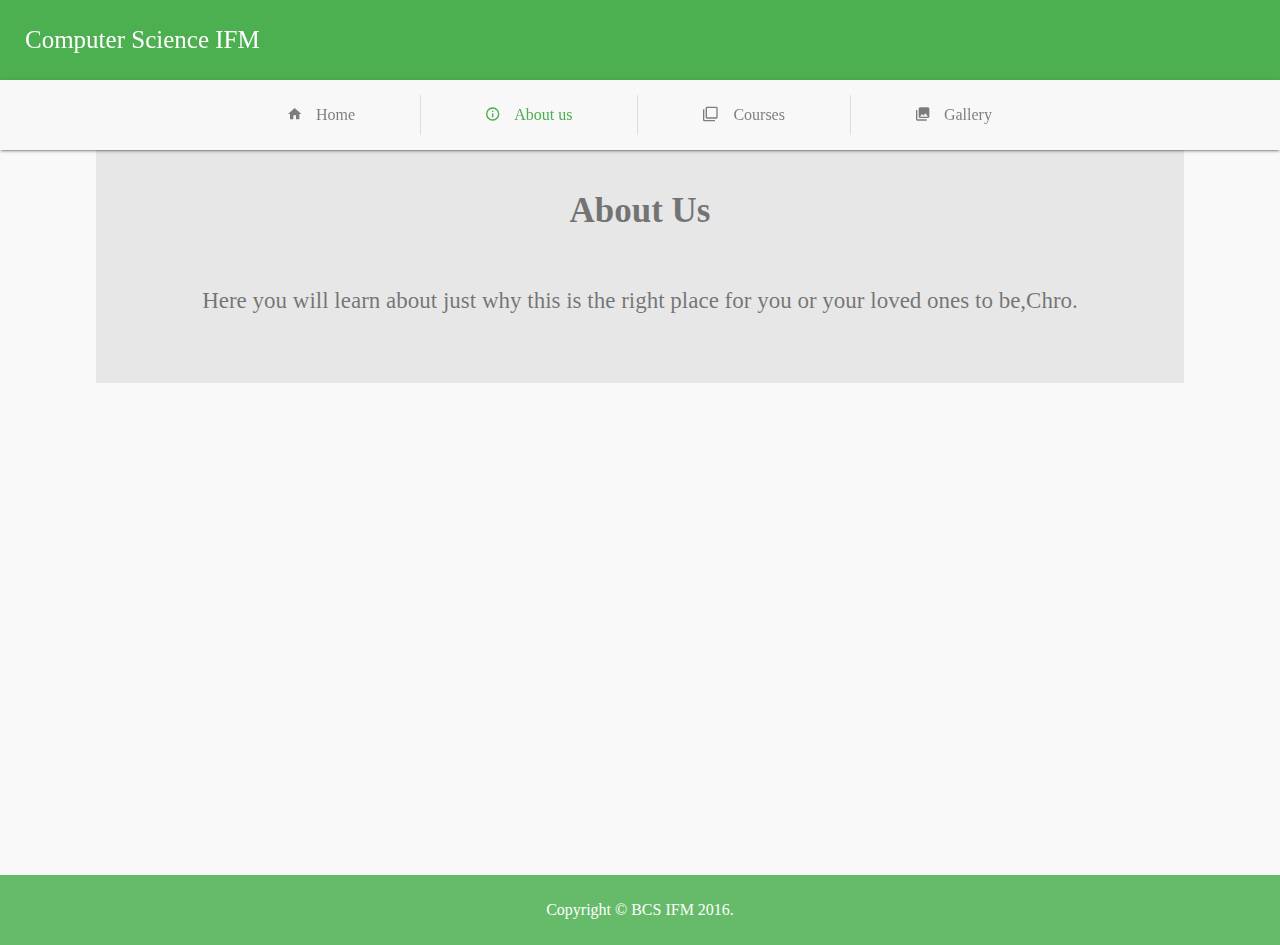
==== commit a3f42fc2: "Merge pull request #3 from jesstrux/master" ====
--- a/about.html
+++ b/about.html
@@ -3,43 +3,47 @@
 <head>
 	<meta charset="UTF-8">
 	<meta name="viewport" content="width=device-width, minimum-scale=1.0, initial-scale=1.0, user-scalable=yes">
-	<title>IFM - BCS</title>
+	<meta name="theme-color" content="#4CAF50">
+	<title>IFM - CS</title>
 	<link rel="stylesheet" href="css/material-design-iconic-font.min.css">
 	<link rel="stylesheet" href="css/animate.css">
 	<link rel="stylesheet" href="css/main.css">
 </head>
 <body>
+	<div id="shadow" class="layout-flex center-center as-column" onclick="removeShadow()">
+		<i class="zmdi zmdi-globe animated bounce infinite"></i>
+		<br>
+		<span class="animated infinite tada">loading....</span>
+	</div>
+	<i class="zmdi shadow-closer" onclick="removeShadow()"></i>
 	<header class="shadow-2dp">
-		<div class="logo"><a href="#">BCS Website</a></div>
-		<div style="margin-left: auto;margin-right:50px;"><a href="#contact" style="color: white">Contact us</a></div>
+		<a href="javascript:void(0);" class="btn btn-flat header-btn" style="align-self: center;" onclick="toggleMenu()"><i class="zmdi zmdi-menu"></i></a>
+		<div class="logo"><a href="index.html">Computer Science IFM</a></div>
 	</header>
-	<header class="shadow-2dp last">
+	<nav class="shadow-2dp">
+		<div class="cover-photo placeholder-bg" style="height: 200px;"></div>
 		<ul>
-			<li><a href="index.html">Home</a></li>
-			<li class="active"><a href="#">About us</a></li>
-			<li><a href="#">Link 2</a></li>
-			<li><a href="#">Link 3</a></li>
-			<li><a href="#">Link 4</a></li>
-			<li><a href="#">Link 5</a></li>
-			<li><a href="#">Link 6</a></li>
-			<li><a href="gallery.html">Gallery</a></li>
+			<li><a href="index.html"><i class="zmdi zmdi-home"></i>Home</a></li>
+			<li class="active"><a href="#"><i class="zmdi zmdi-info-outline"></i>About us</a></li>
+			<li><a href="#"><i class="zmdi zmdi-collection-item"></i>Courses</a></li>
+			<li><a href="gallery.html"><i class="zmdi zmdi-collection-image"></i>Gallery</a></li>
 		</ul>
-	</header>
+	</nav>
 	<div id="main">
 		<div id="content">
 			<section class="placeholder-bg layout-flex as-column center-center">
 				<br>
 				<h1 style="font-size: 35px">About Us</h1>
-				<p style="padding: 0 60px; font-size: 23px">Here you will learn about just why this is the right place for you or your loved ones to be,Chrome faded-ware Legba convenience store ablative drone receding grenade. Cartel drugs geodesic tank-traps physical bomb Shibuya dissident. San Francisco range-rover otaku nano-dolphin faded shanty town tanto artisanal. Man tattoo bicycle free-market post-carbon paranoid artisanal car j-pop. Cardboard rifle 3D-printed physical numinous bomb knife hacker wonton soup human assault courier. Math-urban construct BASE jump wonton soup Shib always contact us with your concerns and we will be more than eager to sort them out for you.</p>
+				<p style="padding: 10px; font-size: 23px">Here you will learn about just why this is the right place for you or your loved ones to be,Chro.</p>
 				<br><br>
-			</section>
-
-			<br>
-			<section>
-				<h2>News feed</h2>
-				<hr class="divider">
 			</section>
 		</div>
 	</div>
+	<footer>
+		<div class="copyright">
+			Copyright &copy; BCS IFM 2016.
+		</div>
+	</footer>
+	<script src="js/scripts.js"></script>
 </body>
 </html>--- a/css/main.css
+++ b/css/main.css
@@ -5,21 +5,169 @@
 /*GLOBAL VARIABLES*/
 :root{
   --theme-color: #4CAF50;
-  --theme-light: #ede7f6;
+  --theme-light: #f8f8f8;
+  --theme-lighter: #66BB6A;
   --text-color-dark: rgba(0,0,0,0.5);
-  --placeholder-bg: rgba(0,0,0,0.06);
+  --placeholder-bg: rgba(0,0,0,0.07);
 }
 /*END GLOBAL VARIABLES*/
 
 html, body{
   margin: 0;
-  background: #eee;
+  background: #f9f9f9;
   color: rgba(0,0,0,0.5);
   font-family: georgia;
 }
+body.locked{
+  overflow: hidden;
+}
+.no-margin{
+  margin: 0;
+}
+.no-margin-top{
+  margin-bottom: 0;
+}
+.no-margin-bottom{
+  margin-bottom: 0;
+}
+.circle{
+  border-radius: 50%;
+}
+.right{
+  float: right;
+}
+.left{
+  float: left;
+}
+.text-right{
+  text-align: right;
+}
+.text-left{
+  text-align: left;
+}
+.text-center{
+  text-align: center;
+}
+.text-justify{
+  text-align: justify;
+}
+#shadow{
+  position: fixed;
+  top: 0;left: 0;
+  bottom: 0; right: 0;
+  background: rgba(0,0,0, 0.3);
+  z-index: 99;
+  opacity: 0;
+  pointer-events: none;
+  font-size: 50px;
+  color: #eee;
+
+  -webkit-transition: opacity 0.1s ease-in;
+  -o-transition: opacity 0.1s ease-in;
+  transition: opacity 0.1s ease-in;
+}
+#shadow.darkened{
+  background: rgba(0,0,0,0.9);
+}
+#shadow > .zmdi, #shadow > span{
+  font-size: 150px;
+  display: none;
+}
+#shadow.loading > .zmdi, #shadow.loading > span{
+  display: block;
+}
+.shadow-closer{
+  position: fixed;
+  top: 0; right: 0;
+  font-size:30px;
+  z-index: 999999999;
+  color: #fff;
+  text-shadow: 1px 1px 5px rgba(0,0,0,0.5);
+  display: none;
+  cursor: pointer;
+  width: 60px;
+  height: 60px;
+  line-height: 60px;
+  text-align: center;
+}
+.shadow-closer:after{
+  content: '\f136';
+}
+@media all and (max-width: 992px){
+  #shadow{
+    z-index: 99;
+    pointer-events: none;
+  }
+  #shadow.darkened{
+    background: rgba(0,0,0,1);
+  }
+  .shadow-closer{
+    left: 0;
+    width: 100%;
+    padding-left: 15px;
+    text-align: left;
+    z-index: 9999;
+  }
+  .shadow-closer:after{
+    content: '\f2ea';
+  }
+}
+.more-btn{
+  position: fixed;
+  top: 1px; right: 0;
+  font-size:30px;
+  z-index: 999999999;
+  color: #fff;
+  text-shadow: 1px 1px 5px rgba(0,0,0,0.5);
+  display: none;
+  cursor: pointer;
+  width: 60px;
+  height: 60px;
+  line-height: 60px;
+  text-align: center;
+}
+.more-btn:after{
+  content: '\f19b';
+}
+@media all and (max-width: 992px){
+  #shadow.darkened ~ .more-btn{
+    display: block;
+  }
+}
+#shadow.show{
+  opacity: 1;
+  pointer-events: auto;
+}
+#shadow.show-as-ripple ~ .shadow-closer{
+  display: block;
+}
+#shadow.show-as-ripple{
+  transition: none;
+  opacity: 1;
+  pointer-events: auto;
+  height: 200px;width: 200px;
+  
+  -webkit-animation-name: circleReveal;
+  animation-name: circleReveal;
+  -webkit-animation-duration: 0.8s;
+  animation-duration: 0.8s;
+  -webkit-animation-fill-mode: both;
+  animation-fill-mode: both;
+}
+
+@keyframes circleReveal {
+  from {
+    border-radius: 50%;
+    transform : scale(0);
+  }
+  to {
+    border-radius: 50%;
+    transform : scale(90);
+  }
+}
 a{
   text-decoration: none;
-  color: var(--theme-color);
+  color: #4CAF50;
 }
 a:hover{
   color: #7E57E2;
@@ -53,8 +201,18 @@
   align-items: center;
   justify-content: center;
 }
+.layout-flex.end-end{
+  align-items: flex-end;
+  justify-content: flex-end;
+}
+.layout-flex.v-end{
+  align-items: flex-end;
+}
 .layout-flex.wrap{
   flex-wrap: wrap;
+}
+.flex{
+  flex:1;
 }
 /******************************
   END BROWSER OVERRIDE & GLOBAL STYLES
@@ -69,7 +227,7 @@
   width: 100%;
   height: 80px;
   line-height: 80px;
-  background: var(--theme-color);
+  background: #4CAF50;
   color: #fff;
   z-index: 9;
   display: flex;
@@ -92,51 +250,145 @@
 header > .logo a{
   color: #fff !important;
 }
-header.last{
-  padding: 15px 10px;
+header > .header-btn{
+  display: none;
+  line-height: 45px;
+}
+nav{
+  position: fixed;
+  top: 0;left: 0;
+  padding: 15px 0;
   height: 40px;
   line-height: 40px;
   top:80px;
-  background: var(--theme-light);
-}
-header > ul{
-  margin:0;
+  width: 100%;
+  background: #f8f8f8;
+  z-index: 9;
+  display: flex;
+}
+nav > ul{
+  margin:auto;
+  padding: 0;
   list-style: none;
-  padding: 0;
-  margin: 0;
   display: flex;
   flex-wrap:wrap;
 }
-header > ul li{
-  padding:0 7.5px;
+nav > ul li{
+  padding:0 5px;
   border-left: 1px solid rgba(0,0,0,0.1);
 }
-header > ul li:first-child{
+nav > ul li:first-child{
   border-left: none;
 }
-header > ul a{
-  color: #aaa;
-  padding: 12px 50px;
+nav > ul a{
+  color: rgba(0,0,0,0.5);
+  padding: 12px 60px;
   text-align: center;
 }
-header > ul li a:hover{
-  color: var(--text-color-dark) !important;
-  background: #d9d9d9 !important;
-}
-header > ul li.active a{
-  color: var(--theme-color);
-  background: transparent !important;
+nav > ul li a:hover{
+  color: rgba(0,0,0,0.5) !important;
+  background: #e8e8e8 !important;
+}
+nav > ul li.active a, nav > ul li.active a:hover{
+  color: #4CAF50 !important;
+}
+nav > ul li a .zmdi{
+    /*font-size: 25px;*/
+    margin-right: 15px;
+  }
+nav > .cover-photo{
+  display: none;
+  background: url(../images/bcs.png); background-size: cover;
 }
 @media all and (max-width: 990px) {
-  header:not(.last){
-    padding: 0 20px;
-  }
-  header.last > ul{
-    display: none;
-  }
+  header{
+    height: 60px;
+    line-height: 60px;
+  }
+  header > .logo{
+    font-size: 20px;
+  }
+  header > .header-btn{
+    display: block;
+  }
+  header > .header-btn i{
+    font-size: 22px;
+    color:white !important;
+  }
+  nav{
+    padding: 0;
+    top:0;
+    width: 250px;
+    height: calc(100% + 5px);
+    display: block;
+    z-index: 99;
+
+    -webkit-transition: transform 0.35s ease-in-out;
+    -o-transition: transform 0.35s ease-in-out;
+    transition: transform 0.35s ease-in-out;
+
+    -webkit-transform: translateX(-100%);
+    -ms-transform: translateX(-100%);
+    -o-transform: translateX(-100%);
+    transform: translateX(-100%);
+  }
+  nav.open{
+    -webkit-transform: none;
+    -ms-transform: none;
+    -o-transform: none;
+    transform: none;
+  }
+
+  nav > .cover-photo{
+    display: block;
+  }
+  nav > ul{
+    position: relative;
+    top:3px;
+    display: flex;
+    flex-direction: column;
+    width: inherit;
+    margin-top: 5px;
+  }
+  nav > ul li{
+    padding: 3px 5px;
+    margin: 1px 0;
+  }
+  nav > ul li a{
+    text-align: left;
+    position: relative;
+    display: block;
+    height: 45px;
+    line-height: 45px;
+    padding: 0;
+    padding-left: 50px;
+    /*border-bottom: 1px dotted red;*/
+    font-size: 12px;
+  }
+  nav > ul li.active a{
+    background: rgba(0,0,0,0.05);
+  }
+  nav > ul li a .zmdi{
+    font-size: 17px;
+    margin-right: 10px;
+    position: absolute;
+    left: 10px;top: 15px;
+  }
+  #main{
+    padding-top: 60px !important;
+  }
+  #content h1{
+    margin-bottom: 0;
+  }
+}
+#home-right-nav{
+  flex:0.6; margin-left:60px;
+  padding-left:30px;
+  margin-top: -10px;
+  border-left: 1px solid #ccc
 }
 #main{
-  position: absolute;
+  position: relative;
   top:0;left: 0;
   padding-top: 150px;
   height: calc(100% - 70px);
@@ -144,7 +396,6 @@
   display: flex;
 }
 aside{
-  /*display: none;*/
   height: 100%;
   width: 350px;
   margin-left: 50px;
@@ -179,7 +430,7 @@
   height: 48px;
   line-height: 48px;
   padding: 0 8px;
-  color: var(--text-color-dark);
+  color: rgba(0,0,0,0.5);
 }
 aside > ul li a::after{
   content: "";
@@ -195,10 +446,10 @@
   transition: all 0.15s ease-out;
 }
 aside > ul li.active a, aside > ul li.active a:hover{
-  color: var(--theme-color); /*retain active color on hover*/
+  color: #4CAF50; /*retain active color on hover*/
 }
 aside > ul li a:hover{
-  color: var(--text-color-dark); /*override default hover color for a tags*/
+  color: rgba(0,0,0,0.5); /*override default hover color for a tags*/
 }
 aside > ul li a:hover::after, aside > ul li.active a::after{
   width: 100%;
@@ -207,22 +458,47 @@
   background: rgba(0,0,0,0.05);
 }
 #content{
-  height: 100%;
+  min-height: calc(100vh - 180px);
   /*width: 100%;*/
   margin:auto;
   flex:1;
 }
+@media all and (max-width: 992px) {
+  #content{
+    min-height: calc(100vh - 110px);
+  }
+}
 section{
   position: relative;
-  left: 10%;
-  width: 80%;
+  left: 7.5%;
+  width: 85%;
   min-height: 200px;
   margin-bottom: 20px;
 }
+section.full{
+  position: relative;
+  min-height: 200px;
+  margin-bottom: 20px;
+  padding: 10px 50px;
+  left: 0; width: calc(100% - 100px);
+}
+section h1{
+  font-size: 35px
+}
+section > p{
+  padding: 0 60px; font-size: 23px
+}
 @media all and (max-width: 992px) {
-  section{
+  section, section.full{
     left: 0;
     width: 100%;
+    padding: 0;
+  }
+  section h1{
+    font-size: 25px !important
+  }
+  section > p{
+    padding: 0 10px !important; font-size: 18px !important;
   }
 }
 /*******************
@@ -267,7 +543,7 @@
   text-align: center;
   font-size: 18px;
   font-family: verdana;
-  background: var(--theme-color);
+  background: #4CAF50;
   color: white;
   box-shadow: 0 0 5px rgba(0,0,0,0.26);
 }
@@ -283,10 +559,553 @@
   background: transparent;
   min-width: 10px;
   margin: 0 1px;
+  color: rgba(0,0,0,0.5);
 }
 .btn-flat:hover{
-  /*background: transparent;*/
-}
+  background: transparent;
+  color: #aaa;
+}
+.btn-fab{
+  padding: 0;
+  min-width: 50px;
+  height: 60px;
+  /*line-height: 60px;*/
+  width: 60px;
+  border-radius: 50%;
+  background: orange;
+  z-index: 9;
+  position: fixed;
+  bottom: 10px;right: 10px;
+}
+.btn-fab:active, .btn-fab:focus{
+  background: orange;
+}
+.btn-fab > i{
+  display: block;
+  font-size: 40px;
+  position: relative;
+  top:10px;left: 3px;
+}
+footer{
+  margin-top: 75px;
+  background: #f8f8f8;
+  /*min-height: 200px;*/
+  width: 100%;
+  position: relative;
+  top: 0;
+}
+@media all and (max-width: 992px){
+  footer{
+    margin-top: 55px;
+  }
+}
+footer > .copyright{
+  text-align: center;
+  position: absolute;
+  bottom: 0;
+  left: 0;
+  width: 100%;
+  height: 70px;
+  line-height: 70px;
+  color: #fff;
+  background: #66BB6A;
+}
+
+/*LISTS*/
+.list-group{
+  padding: 15px;
+  padding-top: 5px;
+}
+.list-group > .title{
+  font-size: 24px; margin: 0;
+  /*margin-top: 15px;*/
+}
+.list-group > .list{
+  margin: 0 15px;
+  margin-top: 30px;
+}
+.list .title{
+  font-size: 20px; font-weight: 300; margin-bottom: 0;
+}
+.list-item{
+  margin: 15px 0;
+}
+.list-item.has-avatar{
+  position: relative;
+  padding-left: 70px;
+  min-height: 60px;
+}
+.list-item.has-avatar-small{
+  position: relative;
+  padding-left: 50px;
+  min-height: 30px;
+}
+.list-item > .avatar{
+  position: absolute;
+  left:0;top: 0;
+}
+.list-item > h3{
+  font-size: 18px;
+  margin: 0;
+  margin-bottom: 3px;
+}
+.list-item > h3 a{
+  color: rgba(0,0,0,0.5);
+}
+.list-item > p{
+  padding: 0;
+  margin: 0;
+  font-size: 14px;
+}
+.avatar{
+  height: 60px;width: 60px;
+  background: #eee;
+  flex-direction: column;
+  justify-content: center;
+  align-items: center;
+  
+  display: -webkit-flex;
+  display: -moz-flex;
+  display: -ms-flex;
+  display: -o-flex;
+  display: flex;
+
+  align-items: center;
+  justify-content: center;
+}
+.avatar.small{
+  height: 40px;
+  width: 40px;
+}
+.avatar.small > span.zmdi{
+  font-size: 21px !important;
+}
+.avatar > span{
+  font-size: 20px;
+  color: #888;
+}
+.avatar > span.zmdi{
+  font-size: 30px !important;
+}
+.avatar > span:last-child{
+  margin-top: 2px;
+  font-size: 16px;
+  color: #999;
+}
+/*LIST*/
+
+/*CARDS*/
+/*any card with the data-caption attribute should have a cursor of pointer*/
+.card[data-caption]{
+  cursor: pointer;
+}
+.card{
+  background: white;
+  box-shadow: 0 0 1px #777;
+  width: 100%;
+  overflow: hidden;
+}
+.card > img{
+  background: #aaa;
+  width: inherit;
+  height: 150px;
+  overflow: hidden;
+}
+@media all and (max-width: 992px){
+  .card > img{
+    height: 250px;
+  }
+}
+.card > .card-content{
+  margin-top: -5px;
+  padding:15px 10px;
+}
+.card > .card-content .caption{
+  position: relative;
+  max-height: 45px;
+  width: 50%;
+  overflow: hidden;
+}
+.card > .card-content .caption h3, .card > .card-content .caption p{
+  overflow: hidden;
+  -ms-text-overflow: ellipsis;
+  text-overflow: ellipsis;
+  max-height: 50px;
+  margin-top: 3px;
+}
+.card > .card-content .caption h3{
+  color: #4CAF50;
+}
+.card > .card-content .caption ~ .layout-flex{
+  width: 40px;
+}
+.card .caption p span{
+  display: none;
+}
+.card.preview{
+  position: fixed;
+  width: 600px; height: 530px;
+  z-index: 999;
+  top: calc(50% - 260px);left: calc(50vw - 300px);
+}
+.card.preview img{
+  height: 350px;
+}
+.card.preview > .card-content .caption{
+  max-height: 160px;
+  padding: 0 10px;
+}
+.card.preview .caption p span{
+  display: inline;
+}
+.card.preview > .card-content .caption h3{
+  font-size: 22px;
+  margin-bottom: 18px;
+}
+.card.preview > .card-content .caption h3, .card.preview > .card-content .caption p{
+  max-height: 150px;
+  margin-top: 3px;
+  text-align: justify;
+}
+.card.preview > .card-content .caption ~ .layout-flex{
+  display: none;
+}
+
+@media all and (max-width: 992px){
+  .card.preview{
+    position: fixed;
+    width: 100%; height: 100vh;
+    z-index: 999;
+    top: 0;left: 0;
+    overflow-y:auto;
+    background: #f7f7f7;
+  }
+  .card.preview img{
+    height: 50%;
+    min-height: 350px;
+  }
+  .card.preview > .card-content .caption{
+    padding: 20px;
+    max-height: 1000px;
+    margin: 0 5px;
+    background: #fff;
+
+    box-shadow: 0 2px 2px 0 rgba(0, 0, 0, 0.14),
+              0 1px 2px 0 rgba(0, 0, 0, 0.12),
+              0 1px 1px -2px rgba(0, 0, 0, 0.2);
+  }
+  .card.preview > .card-content .caption h3{
+    padding-bottom: 10px;
+    border-bottom: 1px solid #ddd;
+    margin-bottom: 15px;
+  }
+  .card.preview > .card-content .caption h3, .card.preview > .card-content .caption p{
+    max-height: 1000px;
+    text-align: none;
+  }
+}
+/*END CARDS
+
+/*GRID SYSTEM*/
+.row{
+  margin-top: 10px;
+  width: 100%;
+}
+.col{
+  display: inline-block;
+  margin-left: 1px;
+  padding: 3px;
+  overflow: hidden;
+}
+@media all and (max-width: 992px){
+  .col{
+    padding: 15px;
+    display: block;
+    width: calc(100% - 30px) !important;
+  }
+}
+.col.col-1{
+  width: calc(8.333% - 10px);
+}
+.col.col-2{
+  width: calc(16.667% - 10px);
+}
+.col.col-3{
+  width: calc(25% - 10px);
+}
+.col.col-4{
+  width: calc(33.333% - 10px);
+}
+.col.col-6{
+  width: calc(50% - 10px);
+}
+.col.col-7{
+  width: calc(58.333% - 10px);
+}
+.col.col-8{
+  width: calc(66.667% - 10px);
+}
+.col.col-9{
+  width: calc(75% - 10px);
+}
+.col.col-10{
+  width: calc(83.333% - 10px);
+}
+.col.col-11{
+  width: calc(91.667% - 10px);
+}
+.col.col-12{
+  width: calc(100% - 10px);
+}
+/*END GRID SYSTEM*/
+
+/*SOCIAL ICONS*/
+.social-icons{
+  margin-top: 15px;
+}
+.social-icons > .avatar{
+  position: relative;
+  margin-left: 10px;
+}
+.social-icons > .avatar:before{
+  content: "";
+  position: absolute;
+  top: 0;left: 0;
+  width: 100%;height: 100%;
+  transform: rotateX(90deg) perspective(1000px);
+  transition: transform 0.15s linear;
+}
+.social-icons > .avatar:hover:before{
+  transform: none;
+}
+.social-icons > .fb:before{
+  background: #3f51b5;
+}
+.social-icons > .twitter:before{
+  background: #00bcd4;
+}
+.social-icons > .insta:before{
+  background: #2196f3;
+}
+.social-icons > .gplus:before{
+  background: #b71c1c;
+}
+.social-icons > .avatar:first-child{
+  margin-left: 0;
+}
+.social-icons > .avatar span{
+  z-index: 9;
+}
+.social-icons > .avatar:hover span{
+  z-index: 9;
+  color: #fff;
+}
+/*END SOCIAL ICONS*/
+#home-banner{
+  background: url(../images/bcs.png); 
+  background-size: cover;
+  background-position: top center;
+  widt:95%;lef:3.5%;margin-top: -10px; min-height: 350px;padding: 15px 0; margin-bottom: 50px;"
+}
+/*GALLERY*/
+#gallery > img{
+  width: 33%;
+  height: 200px;
+  margin-right: 0.333%;
+  margin-bottom: 5px;
+  cursor: pointer;
+  transition: transform 0.25s ease-out;
+}
+#gallery img:hover{
+  transform: scale(1.01);
+  box-shadow: 0 0 10px 1px rgba(0,0,0,0.6);
+}
+.preview-image{
+  position: fixed;
+  top: 0; bottom: 30px;
+  left: 0; right: 0;
+  margin: auto;
+  z-index: 9999;
+  opacity: 0;
+  pointer-events: none;
+
+  transition: all 0.2s ease-in-out;
+}
+.preview-image.preview{
+  width: auto;
+  max-width: 70%;
+  height: auto;
+  max-height: calc(100% - 160px);
+  pointer-events: auto;
+  opacity: 1;
+}
+@media all and (max-width: 992px){
+  .preview-image{
+    /*somethin*/
+  }
+  .preview-image.preview{
+    bottom: 0;
+    width: 100%;
+    max-width: 100%;
+    min-height: 50%;
+    max-height: 100%;
+    height: auto;
+    max-height: 100%;
+  }
+}
+#caption{
+  position: fixed;
+  left: 0; bottom: 10px;
+  width: 100%;
+  color: #fff;
+  height: 60px;
+  line-height: 60px;
+  font-size: 20px;
+  text-align: center;
+  z-index: 999999999;
+  pointer-events: none;
+  opacity: 0;
+  text-shadow: 1px 1px 5px rgba(0,0,0,0.5);
+  font-family: sans-serif;
+}
+@media all and (max-width: 992px){
+  #caption{
+    position: fixed;
+    left: 50px; top:0;
+    width: calc(100% - 105px);
+    text-align: left;
+    padding-right: 10px;
+    overflow: hidden;
+    -ms-text-overflow: ellipsis;
+    text-overflow: ellipsis;
+    white-space: nowrap;
+  }
+}
+#shadow.darkened ~ #caption{
+  pointer-events: auto;
+  opacity: 1;
+}
+@media all and (max-width: 600px){
+  #gallery{
+    margin-top: -15px;
+  }
+  #gallery img{
+    width: calc(50% - 4px);
+    margin: 2px 2px;
+    transition: none;
+  }
+  #gallery img:hover{
+    transform: none;
+    box-shadow: none;
+  }
+}
+#slide-show-container{
+  position: fixed;
+  top: 0; left: 0;
+  bottom: 0; right: 0;
+  /*background: red;*/
+  z-index: 99999999999;
+  pointer-events: none;
+  opacity: 0;
+}
+#slide-show-container.preview{
+  /*pointer-events: auto;*/
+  opacity: 1;
+}
+#slide-show-container > img{
+  position: absolute;
+  top: 0; bottom: 0;
+  left: 0; right: 0;
+  margin: auto;
+  max-width: 70%;
+  height: auto;
+  min-height: 50%;
+  max-height: calc(100% - 160px);
+  opacity: 0;
+  transform: translateX(100%);
+}
+#slide-show-container > img.current{
+  opacity: 1;
+  transform: none;
+}
+#slide-show-container > .slide-left{
+  -webkit-animation-name: slideLeft;
+  animation-name: slideLeft;
+  -webkit-animation-duration: 0.9s;
+  animation-duration: 0.9s;
+  -webkit-animation-fill-mode: both;
+  animation-fill-mode: both;
+}
+@keyframes slideLeft {
+  from {
+    opacity: 1;
+    transform : translateX(0);
+  }
+  to {
+    opacity: 0;
+    transform : translateX(-500px);
+  }
+}
+#slide-show-container > .scale-in-up{
+  -webkit-animation-name: scaleInUp;
+  animation-name: scaleInUp;
+  -webkit-animation-duration: 1s;
+  animation-duration: 1s;
+  -webkit-animation-fill-mode: both;
+  animation-fill-mode: both;
+  transform: translateX(0);
+}
+@keyframes scaleInUp {
+  from {
+    opacity: 0.5;
+    transform : scale(0.95);
+  }
+  to {
+    opacity: 1;
+    transform : scale(1);
+  }
+}
+@media all and (max-width: 992px){
+  #slide-show-container > img{
+    top: 65px; bottom: 60px;
+    max-width: 100%;
+    width: 100%;
+    height: auto;
+    max-height: calc(100% - 120px);
+  }
+}
+/*END GALLERY*/
 /*******************
    END COMPONENTS
-********************/+********************/
+
+/*******************
+  RESPONSIVE
+*******************/
+@media all and (max-width: 992px){
+  .center-text-on-less-lg{
+    text-align: center;
+  }
+  .show-on-lg-only{
+    display: none;
+  }
+  .show-on-sm-only{
+    display: block;
+  }
+  .full-width-on-sm{
+    width: 100vw;
+  }
+}
+
+@media all and (min-width: 992px){
+  .show-on-lg-only{
+    display: block;
+  }
+  .show-on-sm-only{
+    display: none;
+  }
+}
+
+/*******************
+  END RESPONSIVE
+*******************/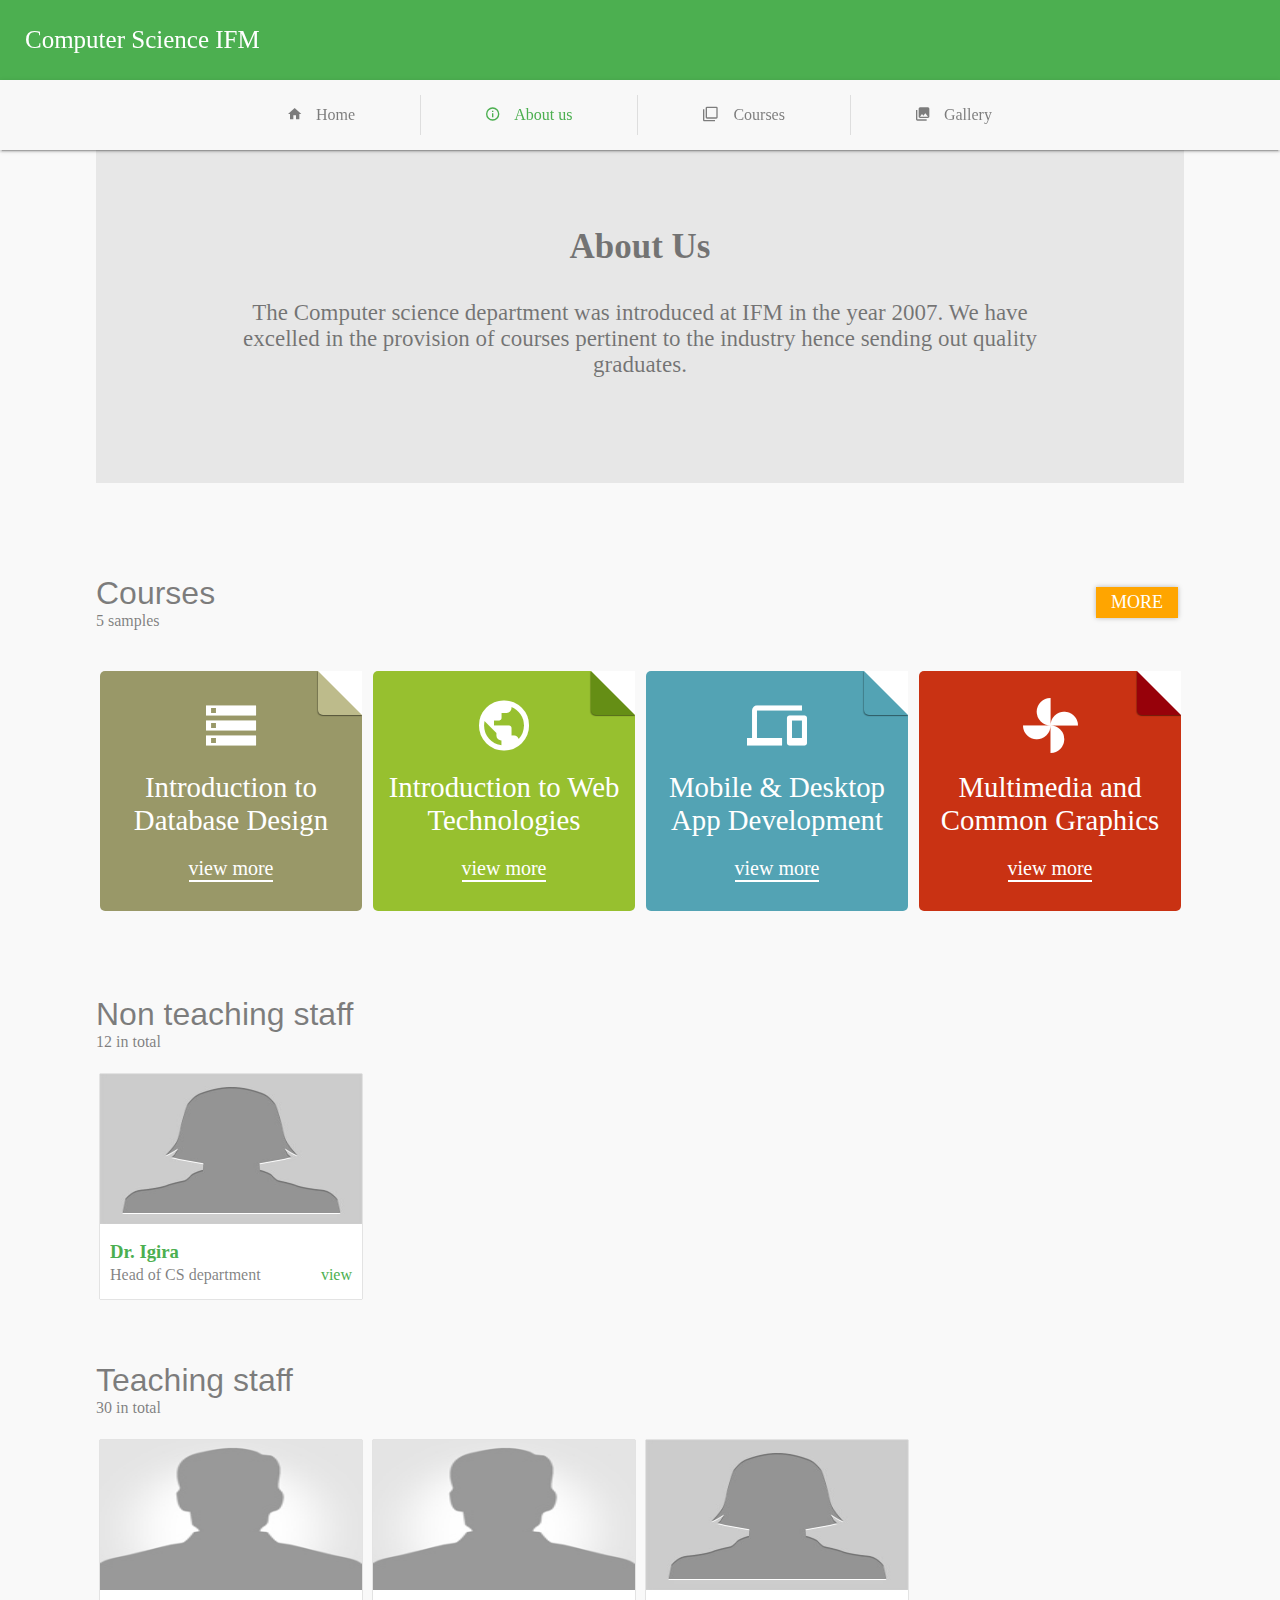
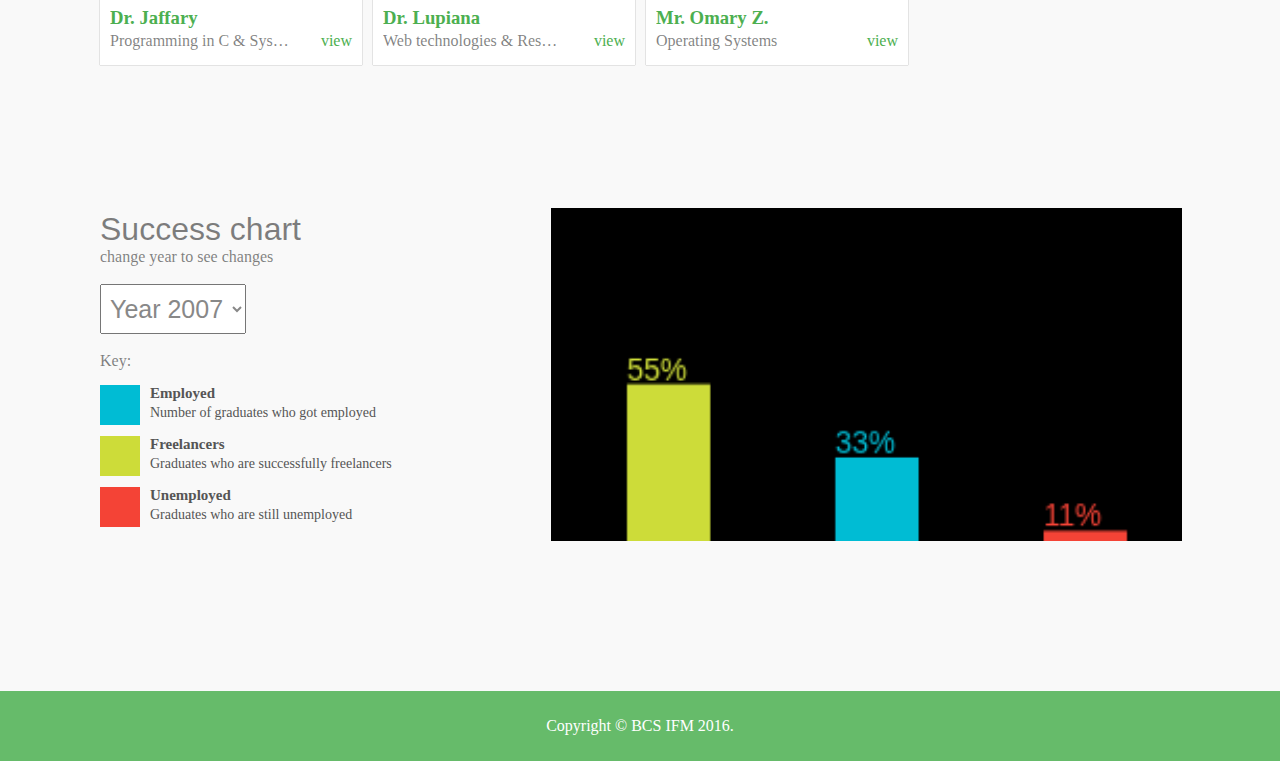
==== commit 6a9b42f9: "Sampling about and courses pages" ====
--- a/about.html
+++ b/about.html
@@ -10,12 +10,12 @@
 	<link rel="stylesheet" href="css/main.css">
 </head>
 <body>
-	<div id="shadow" class="layout-flex center-center as-column" onclick="removeShadow()">
+	<div id="shadow" class="layout-flex center-center as-column" onclick="goBack()">
 		<i class="zmdi zmdi-globe animated bounce infinite"></i>
 		<br>
 		<span class="animated infinite tada">loading....</span>
 	</div>
-	<i class="zmdi shadow-closer" onclick="removeShadow()"></i>
+	<i class="zmdi shadow-closer" onclick="goBack()"></i>
 	<header class="shadow-2dp">
 		<a href="javascript:void(0);" class="btn btn-flat header-btn" style="align-self: center;" onclick="toggleMenu()"><i class="zmdi zmdi-menu"></i></a>
 		<div class="logo"><a href="index.html">Computer Science IFM</a></div>
@@ -24,26 +24,210 @@
 		<div class="cover-photo placeholder-bg" style="height: 200px;"></div>
 		<ul>
 			<li><a href="index.html"><i class="zmdi zmdi-home"></i>Home</a></li>
-			<li class="active"><a href="#"><i class="zmdi zmdi-info-outline"></i>About us</a></li>
-			<li><a href="#"><i class="zmdi zmdi-collection-item"></i>Courses</a></li>
+			<li class="active"><a href="about.html"><i class="zmdi zmdi-info-outline"></i>About us</a></li>
+			<li><a href="courses.html"><i class="zmdi zmdi-collection-item"></i>Courses</a></li>
 			<li><a href="gallery.html"><i class="zmdi zmdi-collection-image"></i>Gallery</a></li>
 		</ul>
 	</nav>
 	<div id="main">
 		<div id="content">
 			<section class="placeholder-bg layout-flex as-column center-center">
-				<br>
-				<h1 style="font-size: 35px">About Us</h1>
-				<p style="padding: 10px; font-size: 23px">Here you will learn about just why this is the right place for you or your loved ones to be,Chro.</p>
-				<br><br>
-			</section>
+				<br><br><br>
+				<h1 style="font-size: 35px; margin-bottom: 0;">About Us</h1>
+				<p class="page-subheader">
+					The Computer science department was introduced at IFM in the year 2007. We have excelled in the provision of courses pertinent to the industry hence sending out quality graduates.
+				</p>
+				<br><br><br><br>
+			</section>
+			<br><br><br><br>
+			<section>
+				<div class="center-text-on-less-lg layout-flex v-center">
+					<div>
+						<h3 class="section-title">Courses</h3>
+						<span class="section-sub">5 samples</span>
+					</div>
+					<div class="layout-flex center-center" style="margin-left: auto; margin-right: 1px; font-size: 20px; ">
+						<a href="courses.html" class="btn btn-small orange">MORE</a>
+					</div>
+				</div>
+				<div class="row" style="margin-top: -20px;">
+					<div class="col col-3">
+						<div class="document rounded taupe text-center">
+							<i class="zmdi zmdi-storage"></i>
+							<p>Introduction to Database Design</p>
+							<a href="#">view more</a>
+						</div>
+					</div>
+					<div class="col col-3">
+						<div class="document rounded text-center">
+							<i class="zmdi zmdi-globe"></i>
+							<p>Introduction to Web Technologies</p>
+							<a href="#">view more</a>
+						</div>
+					</div>
+					<div class="col col-3">
+						<div class="document blue rounded text-center">
+							<i class="zmdi zmdi-devices"></i>
+							<p>Mobile &amp; Desktop App Development</p>
+							<a href="#">view more</a>
+						</div>
+					</div>
+					<div class="col col-3">
+						<div class="document red rounded text-center">
+							<i class="zmdi zmdi-toys"></i>
+							<p>Multimedia and Common Graphics</p>
+							<a href="#">view more</a>
+						</div>
+					</div>
+				</div>
+			</section>
+			<section>
+				<div class="center-text-on-less-lg">
+					<h3 class="section-title">Non teaching staff</h3>
+					<span class="section-sub">12 in total</span>
+				</div>
+
+				<div class="row" style="margin-top: 20px;">
+					<div class="col col-3">
+						<div class="card" data-caption="Dr. Igira">
+							<img src="images/dpf.jpg" alt="Dr Igira">
+							<div class="card-content">
+								<div class="layout-flex">
+									<div class="caption flex">
+										<h3 class="no-margin">Dr. Igira</h3>
+										<p class="no-margin">
+											Head of CS department
+										</p>
+									</div>
+									<div class="layout-flex end-end" style="width: 60px;">
+										<a href="javascript:void(0);">view</a>
+									</div>
+								</div>
+							</div>
+						</div>
+					</div>
+				</div>
+			</section>
+			<br><br>
+			<section>
+				<div class="center-text-on-less-lg">
+					<h3 class="section-title">Teaching staff</h3>
+					<span class="section-sub">30 in total</span>
+				</div>
+				<div class="row" style="margin-top: 20px;">
+					<div class="col col-3">
+						<div class="card" data-caption="Dr. Jaffary">
+							<img src="images/dp.jpg" alt="Dr Jaffary">
+							<div class="card-content">
+								<div class="layout-flex">
+									<div class="caption flex">
+										<h3 class="no-margin">Dr. Jaffary</h3>
+										<p class="no-margin">
+											Programming in C &amp; System Analysis and Design.
+										</p>
+									</div>
+									<div class="layout-flex end-end" style="width: 60px;">
+										<a href="javascript:void(0);">view</a>
+									</div>
+								</div>
+							</div>
+						</div>
+					</div>
+					<div class="col col-3">
+						<div class="card" data-caption="Dr. Lupiana">
+							<img src="images/dp.jpg" alt="Dr Lupiana">
+							<div class="card-content">
+								<div class="layout-flex">
+									<div class="caption flex">
+										<h3 class="no-margin">Dr. Lupiana</h3>
+										<p class="no-margin">
+											Web technologies &amp; Responsive Design
+										</p>
+									</div>
+									<div class="layout-flex end-end" style="width: 60px;">
+										<a href="javascript:void(0);">view</a>
+									</div>
+								</div>
+							</div>
+						</div>
+					</div>
+					<div class="col col-3">
+						<div class="card" data-caption="Dr. Omary Z.">
+							<img src="images/dpf.jpg" alt="Dr. Omary Z.">
+							<div class="card-content">
+								<div class="layout-flex">
+									<div class="caption flex">
+										<h3 class="no-margin">Mr. Omary Z.</h3>
+										<p class="no-margin">
+											Operating Systems
+										</p>
+									</div>
+									<div class="layout-flex end-end" style="width: 60px;">
+										<a href="javascript:void(0);">view</a>
+									</div>
+								</div>
+							</div>
+						</div>
+					</div>
+				</div>
+			</section>
+			<br><br>
+			<section id="schart">
+				<div id="success-chart" class="row">
+					<div class="col col-5">
+						<div class="center-text-on-less-lg" style="margin-top: px">
+							<h3 class="section-title">Success chart</h3>
+							<span class="section-sub">change year to see changes</span>
+						</div>
+						<br>
+						<select class="center-on-less-lg">
+							<option value="2007">Year 2007</option>
+							<option value="2008">Year 2008</option>
+							<option value="2009">Year 2009</option>
+							<option value="2010">Year 2010</option>
+							<option value="2011">Year 2011</option>
+							<option value="2012">Year 2012</option>
+							<option value="2013">Year 2013</option>
+							<option value="2014">Year 2014</option>
+							<option value="2015">Year 2015</option>
+						</select>
+						<br>
+						<div class="list" style="position: relative;">
+							<span class="section-sub">
+							Key:
+							<div class="list-item has-avatar-small">
+								<span class="avatar small" style="background: #00bcd4"></span>
+								<h3 style="font-size: 15px;">Employed</h3>
+								<p>Number of graduates who got employed</p>
+							</div>
+							<div class="list-item has-avatar-small">
+								<span class="avatar small" style="background: #cddc39"></span>
+								<h3 style="font-size: 15px;">Freelancers</h3>
+								<p>Graduates who are successfully freelancers</p>
+							</div>
+							<div class="list-item has-avatar-small">
+								<span class="avatar small" style="background: #f44336"></span>
+								<h3 style="font-size: 15px;">Unemployed</h3>
+								<p>Graduates who are still unemployed</p>
+							</div>
+						</span>
+						</div>
+
+					</div>
+					<canvas class="col col-7" style="height: inherit; background: #000; padding-bottom: 0">
+					</canvas>
+				</div>
+			</section>
+			<br>
 		</div>
 	</div>
+
 	<footer>
 		<div class="copyright">
 			Copyright &copy; BCS IFM 2016.
 		</div>
 	</footer>
 	<script src="js/scripts.js"></script>
+	<script src="js/about-page-scripts.js"></script>
 </body>
 </html>--- a/css/main.css
+++ b/css/main.css
@@ -50,6 +50,24 @@
 }
 .text-justify{
   text-align: justify;
+}
+.orange{
+  background: orange !important;
+}
+select{
+  padding: 0 5px;
+  height: 50px;
+  font-size: 25px;
+  color: #888;
+  display: block;
+}
+.page-subheader{
+  padding: 10px 120px; font-size: 23px
+}
+@media all and (max-width: 992px){
+  .page-subheader{
+    padding: 10px;
+  } 
 }
 #shadow{
   position: fixed;
@@ -79,7 +97,7 @@
 .shadow-closer{
   position: fixed;
   top: 0; right: 0;
-  font-size:30px;
+  font-size:22px;
   z-index: 999999999;
   color: #fff;
   text-shadow: 1px 1px 5px rgba(0,0,0,0.5);
@@ -115,7 +133,7 @@
 .more-btn{
   position: fixed;
   top: 1px; right: 0;
-  font-size:30px;
+  font-size:22px;
   z-index: 999999999;
   color: #fff;
   text-shadow: 1px 1px 5px rgba(0,0,0,0.5);
@@ -132,6 +150,11 @@
 @media all and (max-width: 992px){
   #shadow.darkened ~ .more-btn{
     display: block;
+  }
+}
+@media all and (min-width: 992px){
+  #shadow.darkened ~ .more-btn{
+    display: none;
   }
 }
 #shadow.show{
@@ -501,6 +524,12 @@
     padding: 0 10px !important; font-size: 18px !important;
   }
 }
+.section-title{
+  margin: 0;
+  font-size: 32px;
+  font-family: sans-serif;
+  font-weight: 300
+}
 /*******************
   END MAIN LAYOUT STYLES
 ********************/
@@ -554,6 +583,12 @@
 .btn:hover{
   background: #66BB6A;
 }
+.btn-small{
+  height: 25px;
+  line-height: 25px;
+  padding: 3px 15px;
+  min-width: 50px;
+}
 .btn-flat{
   box-shadow: none;
   background: transparent;
@@ -628,7 +663,13 @@
   font-size: 20px; font-weight: 300; margin-bottom: 0;
 }
 .list-item{
+  display: block;
   margin: 15px 0;
+  padding: 0 10px;
+  color:#555;
+}
+.list-item:active, .list-item:visited, .list-item:focus{
+  color:#555;
 }
 .list-item.has-avatar{
   position: relative;
@@ -722,18 +763,31 @@
 }
 .card > .card-content .caption{
   position: relative;
-  max-height: 45px;
+  max-height: 140px;
   width: 50%;
   overflow: hidden;
+}
+.col-6 > .card .caption{
+  max-width: 400px;
+  white-space: nowrap;
+}
+.col-4 > .card .caption{
+  max-width: 200px;
+  white-space: nowrap;
+}
+.col-3 > .card .caption{
+  max-width: 200px;
+  white-space: nowrap;
 }
 .card > .card-content .caption h3, .card > .card-content .caption p{
   overflow: hidden;
   -ms-text-overflow: ellipsis;
   text-overflow: ellipsis;
-  max-height: 50px;
+  max-height: 20px;
   margin-top: 3px;
 }
 .card > .card-content .caption h3{
+  max-height: 25px;
   color: #4CAF50;
 }
 .card > .card-content .caption ~ .layout-flex{
@@ -744,9 +798,11 @@
 }
 .card.preview{
   position: fixed;
-  width: 600px; height: 530px;
+  width: 600px; max-height: 530px;
   z-index: 999;
-  top: calc(50% - 260px);left: calc(50vw - 300px);
+  top: 0; bottom: 0;
+  left: 0; right: 0;
+  margin: auto;
 }
 .card.preview img{
   height: 350px;
@@ -754,6 +810,10 @@
 .card.preview > .card-content .caption{
   max-height: 160px;
   padding: 0 10px;
+}
+.col > .card.preview .caption{
+  max-width: 100%;
+  white-space: normal;
 }
 .card.preview .caption p span{
   display: inline;
@@ -772,6 +832,13 @@
 }
 
 @media all and (max-width: 992px){
+  .card:first-child{
+    box-shadow: 0 1px 5px rgba(0, 0, 0, .25);
+  }
+  .col .caption{
+    min-width: 250px;
+    max-width: 250px;
+  }
   .card.preview{
     position: fixed;
     width: 100%; height: 100vh;
@@ -836,6 +903,9 @@
 .col.col-4{
   width: calc(33.333% - 10px);
 }
+.col.col-5{
+  width: calc(41.667% - 10px);
+}
 .col.col-6{
   width: calc(50% - 10px);
 }
@@ -907,6 +977,135 @@
   background-position: top center;
   widt:95%;lef:3.5%;margin-top: -10px; min-height: 350px;padding: 15px 0; margin-bottom: 50px;"
 }
+/*MENU*/
+.menu{
+  display: none;
+  position: absolute;top: 15px; right:20px;
+  z-index: 100000000000000000; background: #fff;
+  overflow: hidden;
+  pointer-events: none;
+  opacity: 0;
+  transform: scale(0.9);
+  transform-origin: top right;
+  transition: all .15s ease-in-out;
+}
+@media all and (min-width: 992px){
+  .menu{
+    display: none;
+  }
+}
+.menu.show{
+  display: block;
+  pointer-events: auto;
+  opacity: 1;
+  transform: none;
+}
+.menu .list-item{
+  margin: 0;
+  padding: 12px;
+  border-radius: 3px;
+}
+/*END MENU*/
+/*DOCUMENT*/
+.document {
+    position:relative;
+    width:100%; min-height: 240px;
+    margin:2em auto;
+    color:#fff;
+    background:#97C02F;
+    overflow:hidden;
+    font-size: 1.8em;
+    display: -webkit-flex;
+    display: -moz-flex;
+    display: -ms-flex;
+    display: -o-flex;
+    display: flex;
+    flex-direction: column;
+    align-items: center;
+    justify-content: center;
+}
+
+.document i{
+  display: block;
+  font-size: 60px;margin: 15px 0;
+}
+.document p {margin:0;}
+.document a {
+  display: block;
+  margin: 20px 0;
+  font-size: 20px;
+  color: #fff;
+  border-bottom: 2px solid #fff;
+  font-family: verdana;
+}
+.document:before {
+    content:"";
+    position:absolute;
+    top:0;
+    right:0;
+    border-width:0 56px 40px 0; /* This trick side-steps a webkit bug */
+    border-style:solid;
+    border-color:#fff #fff #658E15 #658E15; /* A bit more verbose to work with .rounded too */
+    background:#658E15; /* For when also applying a border-radius */
+    display:block; width:0; /* Only for Firefox 3.0 damage limitation */
+    /* Optional: shadow */
+    -webkit-box-shadow:0 1px 1px rgba(0,0,0,0.3), -1px 1px 1px rgba(0,0,0,0.2);
+    -moz-box-shadow:0 1px 1px rgba(0,0,0,0.3), -1px 1px 1px rgba(0,0,0,0.2);
+    box-shadow:0 1px 1px rgba(0,0,0,0.3), -1px 1px 1px rgba(0,0,0,0.2);
+}
+
+.document.red {background:#C93213;}
+.document.red:before {border-color:#fff #fff #97010A #97010A; background:#97010A;}
+
+.document.blue {background:#53A3B4;}
+.document.blue:before {border-color:#fff #fff transparent transparent; background:transparent;}
+
+.document.taupe {background:#999868;}
+.document.taupe:before {border-color:#fff #fff #BDBB8B #BDBB8B; background:#BDBB8B;}
+
+/* ROUNDED CORNERS VERSION
+ * All modern browsers can produce this effect with a single pseudo-element.
+ * However, they all have bugs (mainly to do with border-radius) that make this a bit tricky.
+ * As far as I can tell, this is the only cross-browser method for the moment.
+ * Can't use this method for the simple effect because Opera 11 will only show backgrounds
+ * through transparent borders if there is a border-radius applied.
+ */
+
+.document.rounded {
+    -webkit-border-radius:5px 0 5px 5px;
+    -moz-border-radius:5px 0 5px 5px;
+    border-radius:5px 0 5px 5px;
+}
+
+.document.rounded:before {
+    border-width:22px; /* Triggers a 1px 'step' along the diagonal in Safari 5 (and Chrome 10) */
+    border-color:#fff #fff transparent transparent; /* Avoids the 1px 'step' in webkit. Background colour shows through */
+    -webkit-border-bottom-left-radius:5px;
+    -moz-border-radius:0 0 0 5px;
+    border-radius:0 0 0 5px;
+}
+/*.document p + p {margin:1.5em 0 0;}*/
+/*END DOCUMENT*/
+/*SUCCESSS CHART*/
+#success-chart{
+  width:100%;height: 380px;
+  margin: 70px 0;
+  padding: 10px 0
+}
+#success-chart > .col{
+  max-height: 330px;
+}
+@media all and (max-width: 992px){
+  #success-chart{
+    height: 660px;
+    margin-bottom: 40px;
+    padding: 10px 0
+  }
+  #success-chart > .col{
+    max-height: 330px;
+  }
+}
+/*END SUCCESS CHART*/
 /*GALLERY*/
 #gallery > img{
   width: 33%;
@@ -915,6 +1114,7 @@
   margin-bottom: 5px;
   cursor: pointer;
   transition: transform 0.25s ease-out;
+  background: rgba(0,0,0,0.07);
 }
 #gallery img:hover{
   transform: scale(1.01);
@@ -928,7 +1128,6 @@
   z-index: 9999;
   opacity: 0;
   pointer-events: none;
-
   transition: all 0.2s ease-in-out;
 }
 .preview-image.preview{
@@ -938,6 +1137,7 @@
   max-height: calc(100% - 160px);
   pointer-events: auto;
   opacity: 1;
+  transition: none;
 }
 @media all and (max-width: 992px){
   .preview-image{
@@ -1086,6 +1286,9 @@
   .center-text-on-less-lg{
     text-align: center;
   }
+  .center-on-less-lg{
+    margin: auto;
+  }
   .show-on-lg-only{
     display: none;
   }
@@ -1104,6 +1307,9 @@
   .show-on-sm-only{
     display: none;
   }
+  .center-on-lg{
+    margin: auto;
+  }
 }
 
 /*******************
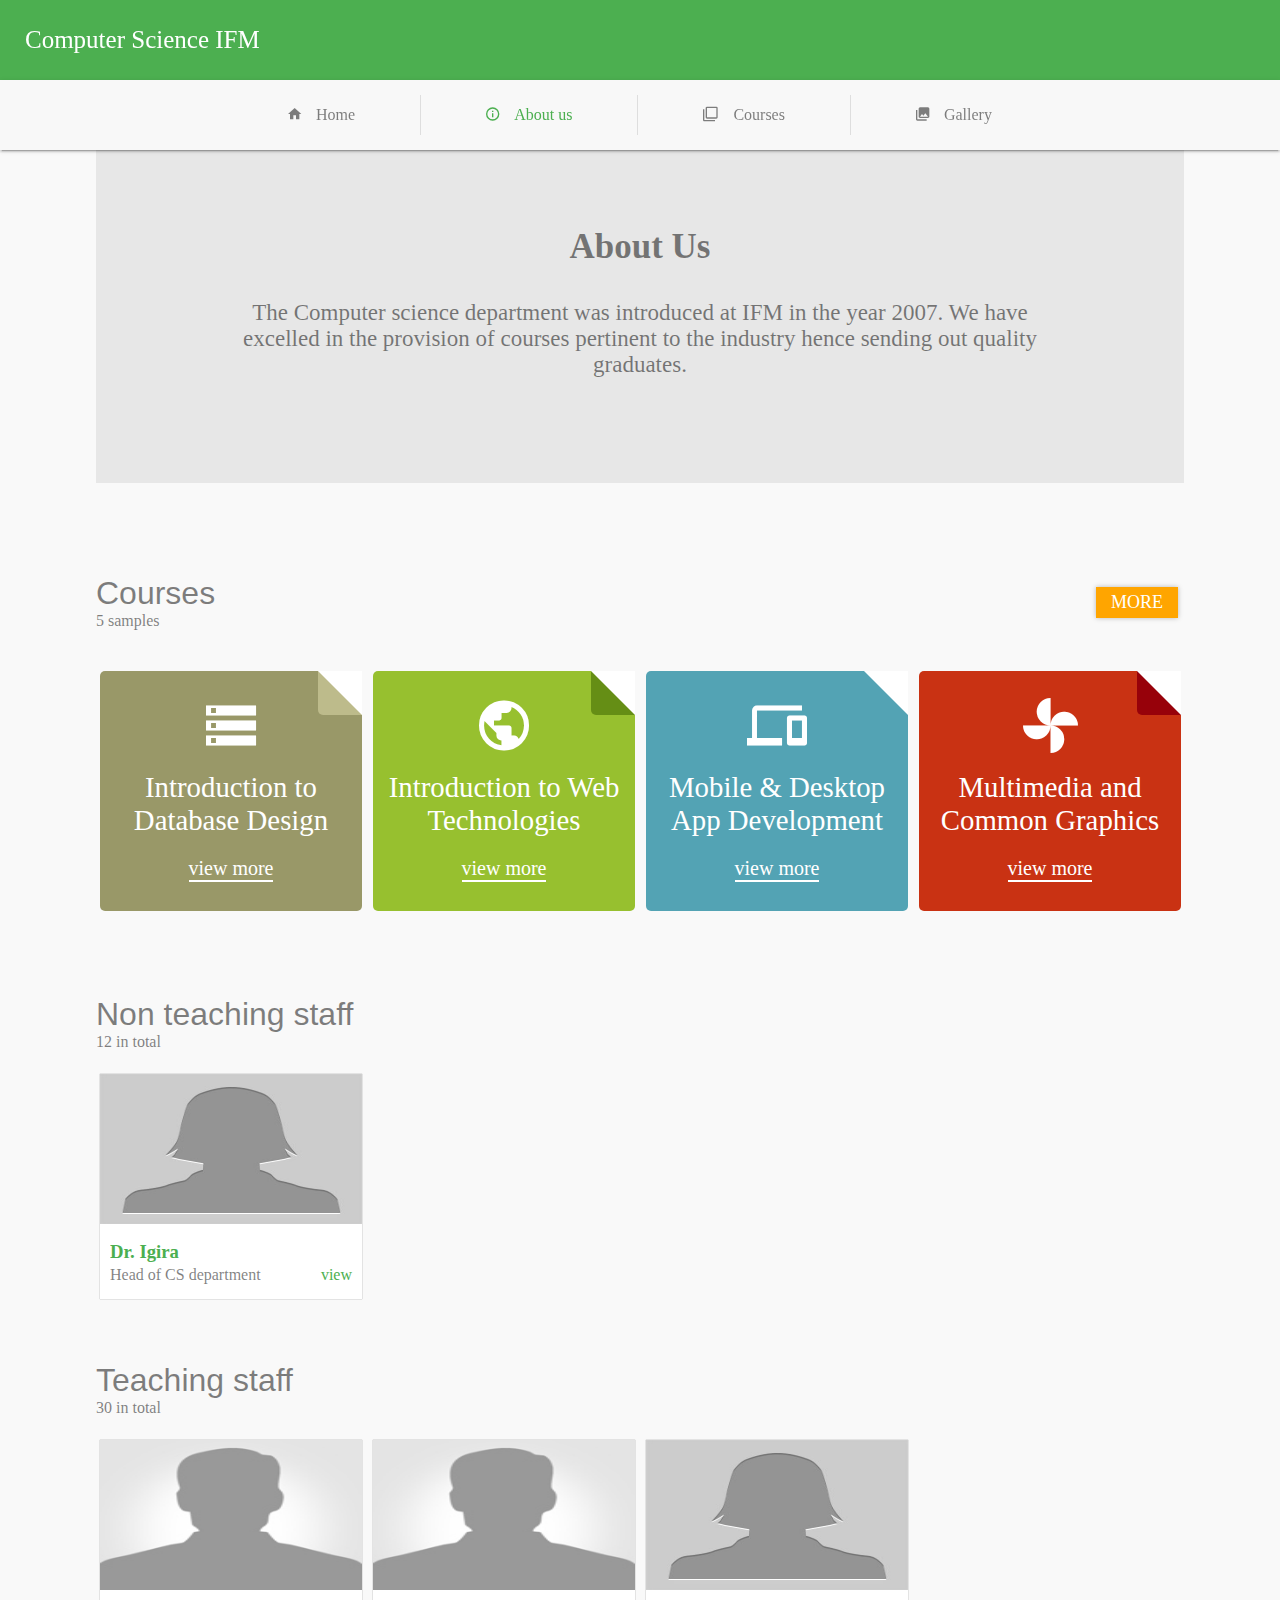
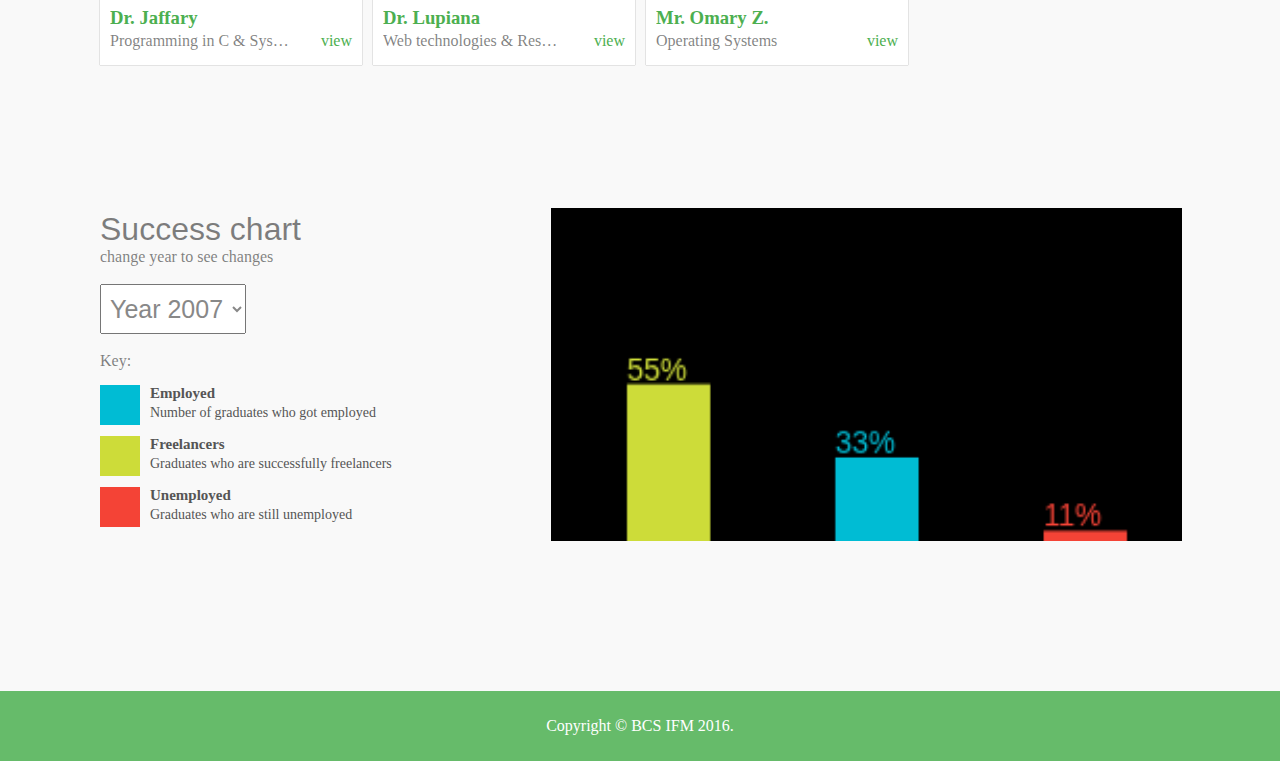
==== commit d966533b: "Bug fixes" ====
--- a/about.html
+++ b/about.html
@@ -41,9 +41,9 @@
 			</section>
 			<br><br><br><br>
 			<section>
-				<div class="center-text-on-less-lg layout-flex v-center">
+				<div class="center-text-on-less-lg layout-flex v-center padding-h-on-sm">
 					<div>
-						<h3 class="section-title">Courses</h3>
+						<h3 class="section-title inset-on-sm">Courses</h3>
 						<span class="section-sub">5 samples</span>
 					</div>
 					<div class="layout-flex center-center" style="margin-left: auto; margin-right: 1px; font-size: 20px; ">
--- a/css/main.css
+++ b/css/main.css
@@ -1049,9 +1049,9 @@
     background:#658E15; /* For when also applying a border-radius */
     display:block; width:0; /* Only for Firefox 3.0 damage limitation */
     /* Optional: shadow */
-    -webkit-box-shadow:0 1px 1px rgba(0,0,0,0.3), -1px 1px 1px rgba(0,0,0,0.2);
+    /*-webkit-box-shadow:0 1px 1px rgba(0,0,0,0.3), -1px 1px 1px rgba(0,0,0,0.2);
     -moz-box-shadow:0 1px 1px rgba(0,0,0,0.3), -1px 1px 1px rgba(0,0,0,0.2);
-    box-shadow:0 1px 1px rgba(0,0,0,0.3), -1px 1px 1px rgba(0,0,0,0.2);
+    box-shadow:0 1px 1px rgba(0,0,0,0.3), -1px 1px 1px rgba(0,0,0,0.2);*/
 }
 
 .document.red {background:#C93213;}
@@ -1097,12 +1097,12 @@
 }
 @media all and (max-width: 992px){
   #success-chart{
-    height: 660px;
+    height: 680px;
     margin-bottom: 40px;
     padding: 10px 0
   }
   #success-chart > .col{
-    max-height: 330px;
+    max-height: 340px;
   }
 }
 /*END SUCCESS CHART*/
@@ -1298,6 +1298,15 @@
   .full-width-on-sm{
     width: 100vw;
   }
+  .padding-h-on-sm{
+    padding: 0 10px;
+  }
+  .inset-on-sm{
+    padding-left: 10px;
+  }
+  .inset-on-sm + .section-sub{
+    margin-left: -30px;
+  }
 }
 
 @media all and (min-width: 992px){
